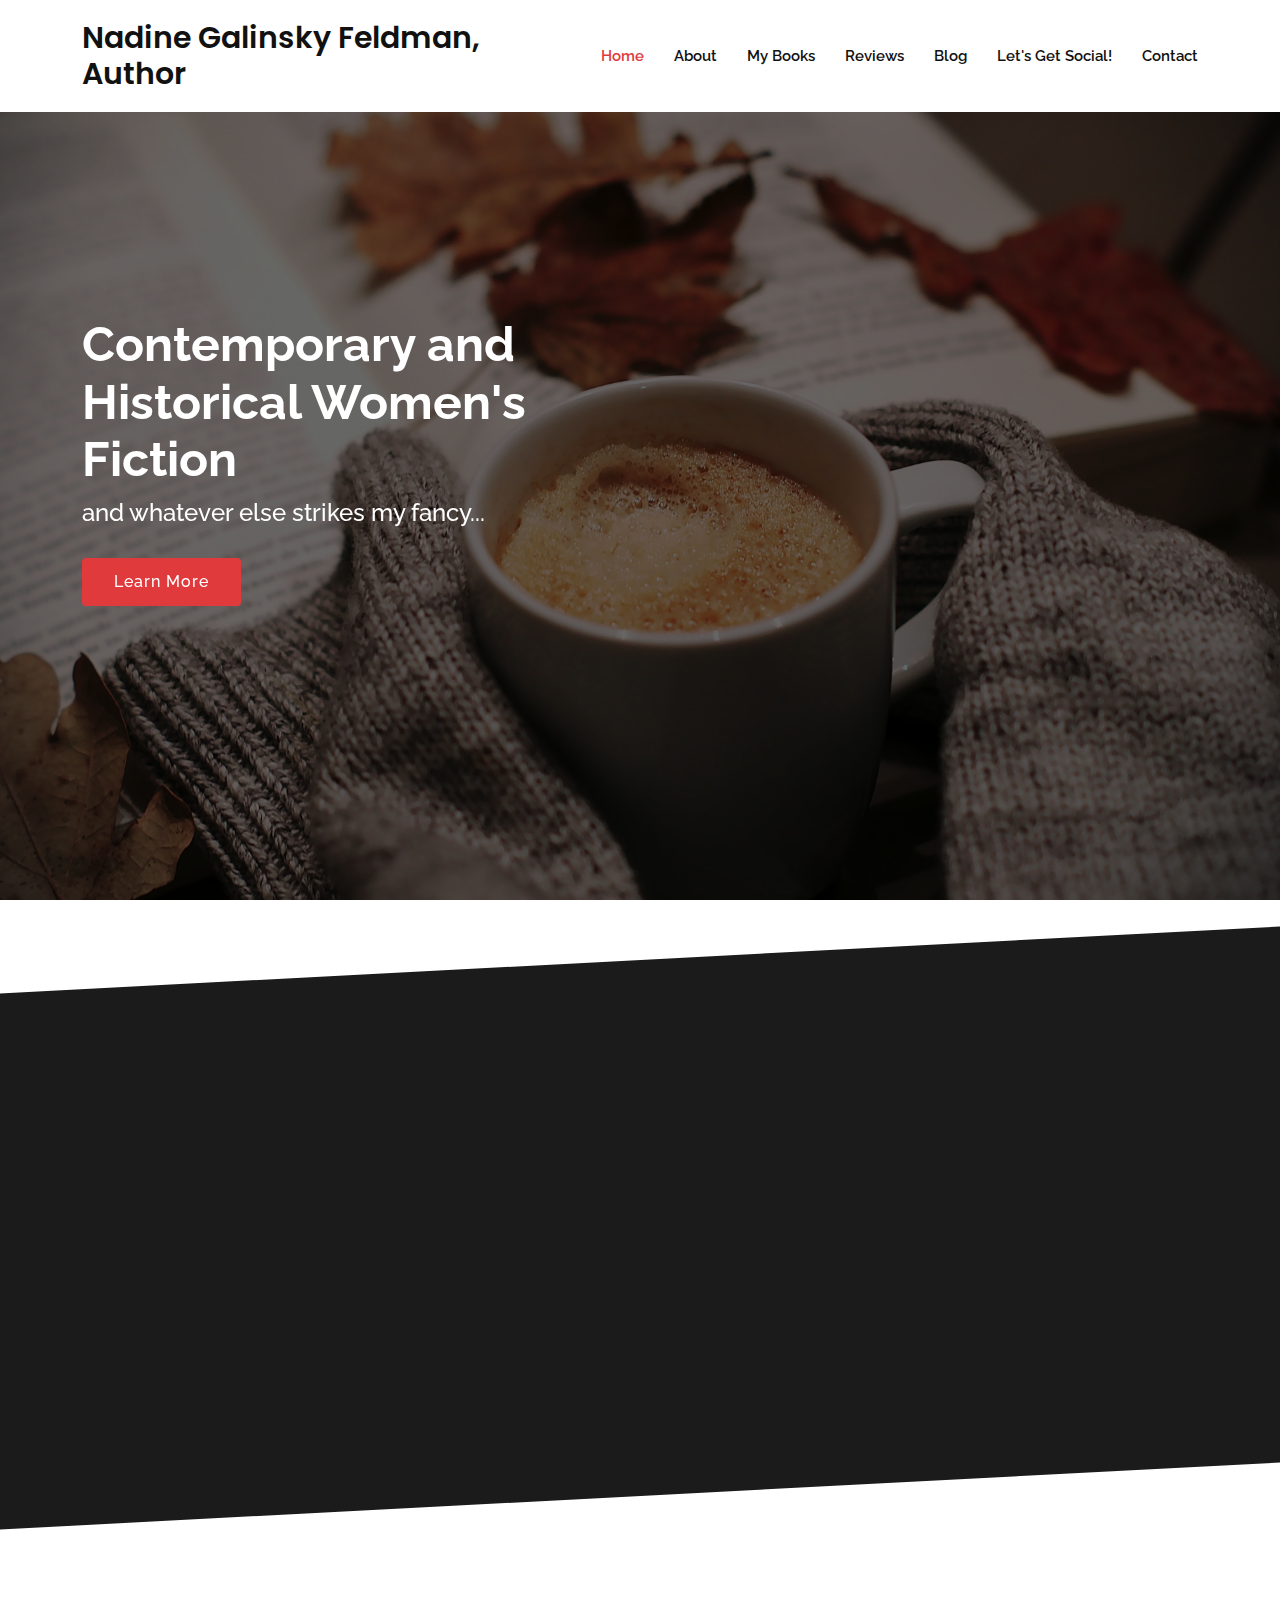
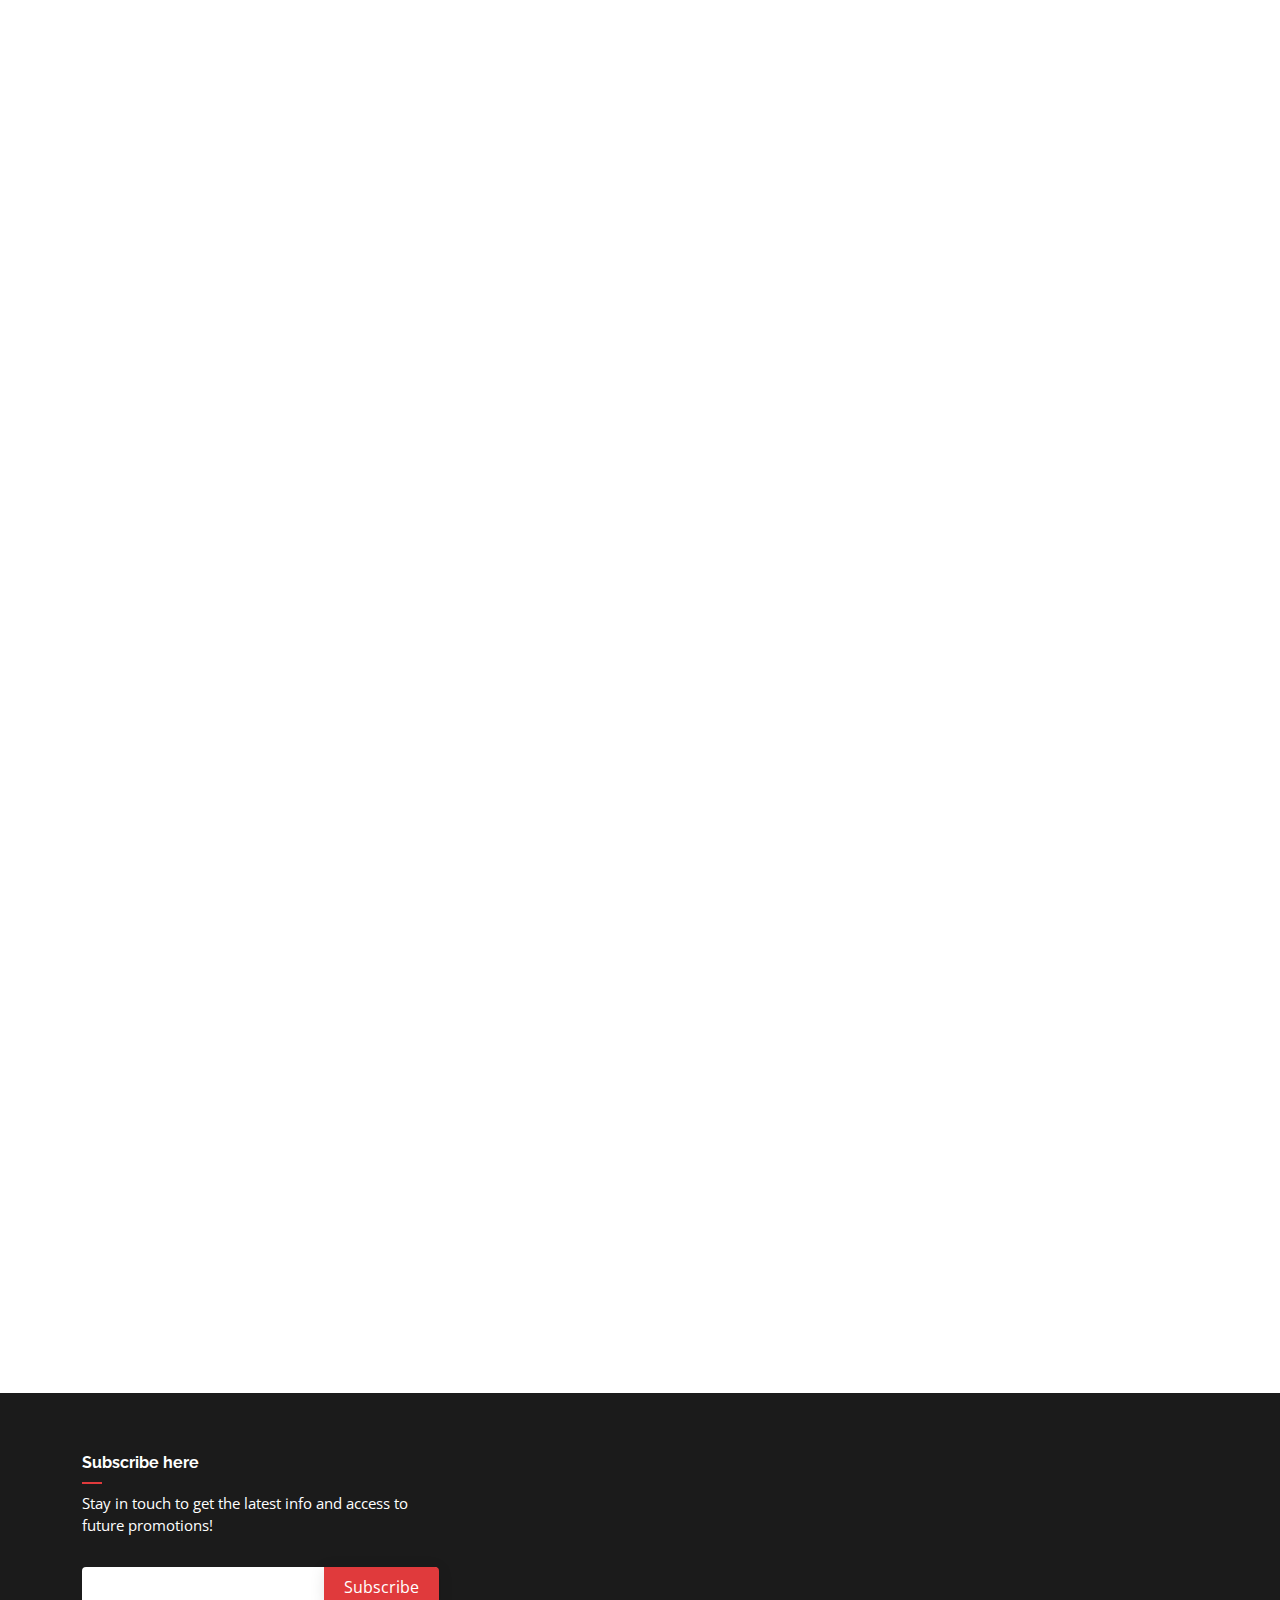
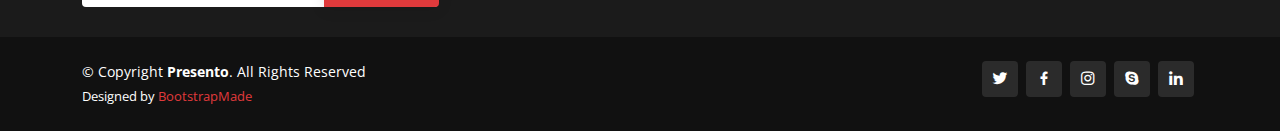
==== index.html @ 4eda66eb "Re-added Clients section (for SM). Removed Team section" ====
<!DOCTYPE html>
<html lang="en">

<head>
  <meta charset="utf-8">
  <meta content="width=device-width, initial-scale=1.0" name="viewport">

  <title>Presento Bootstrap Template - Index</title>
  <meta content="" name="description">
  <meta content="" name="keywords">

  <!-- Favicons -->
  <link href="assets/img/favicon.png" rel="icon">
  <link href="assets/img/apple-touch-icon.png" rel="apple-touch-icon">

  <!-- Google Fonts -->
  <link href="https://fonts.googleapis.com/css?family=Open+Sans:300,300i,400,400i,600,600i,700,700i|Raleway:300,300i,400,400i,500,500i,600,600i,700,700i|Poppins:300,300i,400,400i,500,500i,600,600i,700,700i" rel="stylesheet">

  <!-- Vendor CSS Files -->
  <link href="assets/vendor/aos/aos.css" rel="stylesheet">
  <link href="assets/vendor/bootstrap/css/bootstrap.min.css" rel="stylesheet">
  <link href="assets/vendor/bootstrap-icons/bootstrap-icons.css" rel="stylesheet">
  <link href="assets/vendor/boxicons/css/boxicons.min.css" rel="stylesheet">
  <link href="assets/vendor/glightbox/css/glightbox.min.css" rel="stylesheet">
  <link href="assets/vendor/remixicon/remixicon.css" rel="stylesheet">
  <link href="assets/vendor/swiper/swiper-bundle.min.css" rel="stylesheet">

  <!-- Template Main CSS File -->
  <link href="assets/css/style.css" rel="stylesheet">

  <!-- =======================================================
  * Template Name: Presento - v3.7.0
  * Template URL: https://bootstrapmade.com/presento-bootstrap-corporate-template/
  * Author: BootstrapMade.com
  * License: https://bootstrapmade.com/license/
  ======================================================== -->
</head>

<body>

  <!-- ======= Header ======= -->
  <header id="header" class="fixed-top d-flex align-items-center">
    <div class="container d-flex align-items-center">
      <h1 class="logo me-auto"><a href="index.html">Nadine Galinsky Feldman, Author<span></span></a></h1>
      <!-- Uncomment below if you prefer to use an image logo -->
      <!-- <a href="index.html" class="logo me-auto"><img src="assets/img/logo.png" alt=""></a>-->

      <nav id="navbar" class="navbar order-last order-lg-0">
        <ul>
          <li><a class="nav-link scrollto active" href="#hero">Home</a></li>
          <li><a class="nav-link scrollto" href="#about">About</a></li>
          <li><a class="nav-link scrollto " href="#portfolio">My Books</a></li>
          <li><a class="nav-link scrollto " href="#testimonials">Reviews</a></li>
          <li><a href="blog.html">Blog</a></li>
          <li><a class="nav-link scrollto " href="#clients">Let's Get Social!</a></li>
          <li><a class="nav-link scrollto" href="#contact">Contact</a></li>
        </ul>
        <i class="bi bi-list mobile-nav-toggle"></i>
      </nav><!-- .navbar -->

      
    </div>
  </header><!-- End Header -->

  <!-- ======= Hero Section ======= -->
  <section id="hero" class="d-flex align-items-center">

    <div class="container" data-aos="zoom-out" data-aos-delay="100">
      <div class="row">
        <div class="col-xl-6">
          <h1>Contemporary and Historical Women's Fiction</h1>
          <h2>and whatever else strikes my fancy...</h2>
          <a href="#about" class="btn-get-started scrollto">Learn More</a>
        </div>
      </div>
    </div>

  </section><!-- End Hero -->

  <main id="main">



    <!-- ======= About Section ======= -->
    <section id="about" class="about section-bg">
      <div class="container" data-aos="fade-up">

        <div class="row no-gutters">
          <div class="content col-xl-5 d-flex align-items-stretch">
            <div class="content">
              <h3>About Nadine</h3>
            </div>
            <div class="col-lg-6 order-1 order-lg-2 text-center" data-aos="fade-up" data-aos-delay="200">
              <img src="assets/img/nadine_fishkill-5.jpg" alt="" class="img-fluid">
            </div>
          </div>
        </div>
        <div class="tab-pane" id="tab-2">
          <div class="row">
            <div class="col-lg-6 order-2 order-lg-1 mt-3 mt-lg-0">
              <p>
                Nadine Galinsky Feldman believes the lives and issues women face provide a rich well for stories. She focuses on contemporary and historical women's fiction, but often blends other genres in her novels. Her characters are strong and independent, working hard to make their mark in a man's world. When not writing, Nadine loves gardening, health, knitting and quilting. She lives in the beautiful Hudson Valley of New York State.
              </p>
            
              
            </div>
          </div>
          
              </div>
            </div><!-- End .content-->
          </div>
        </div>

      </div>
    </section><!-- End About Section -->
<!-- ======= Clients Section ======= -->
<section id="clients" class="clients">
  <div class="container" data-aos="zoom-in">

    <div class="clients-slider swiper">
      <div class="swiper-wrapper align-items-center">
        <div class="swiper-slide"><img src="assets/img/clients/client-1.png" class="img-fluid" alt=""></div>
        <div class="swiper-slide"><img src="assets/img/clients/client-2.png" class="img-fluid" alt=""></div>
        <div class="swiper-slide"><img src="assets/img/clients/client-3.png" class="img-fluid" alt=""></div>
        <div class="swiper-slide"><img src="assets/img/clients/client-4.png" class="img-fluid" alt=""></div>
        <div class="swiper-slide"><img src="assets/img/clients/client-5.png" class="img-fluid" alt=""></div>
        <div class="swiper-slide"><img src="assets/img/clients/client-6.png" class="img-fluid" alt=""></div>
        <div class="swiper-slide"><img src="assets/img/clients/client-7.png" class="img-fluid" alt=""></div>
        <div class="swiper-slide"><img src="assets/img/clients/client-8.png" class="img-fluid" alt=""></div>
      </div>
      <div class="swiper-pagination"></div>
    </div>

  </div>
</section><!-- End Clients Section -->
    


    

    <!-- ======= Portfolio Section ======= -->
    <section id="portfolio" class="portfolio">
      <div class="container" data-aos="fade-up">

        <div class="section-title">
          <h2>My Books</h2>
          <p>Links to Amazon are included to provide book descriptions and other info. All books are available everywhere in paperback. The Factory Girl and the Fey is also available in audio format.</p>
        </div>

        <div class="row portfolio-container" data-aos="fade-up" data-aos-delay="200">

       

          <div class="col-lg-4 col-md-6 portfolio-item filter-web">
            <div class="portfolio-wrap">
              <img src="assets/img/V2_TheFactoryGirlAndTheFey Website Version.jpg" class="img-fluid" alt="">
              <div class="portfolio-info">
                <h4>Click link to purchase</h4>
                <p></p>
                <div class="portfolio-links">
                  
                  <a href="https://www.amazon.com/Factory-Girl-Nadine-Galinsky-Feldman-ebook/dp/B0999L5KJ1/" title="More Details"><i class="bx bx-link"></i></a>
                </div>
              </div>
            </div>
          </div>

          

          <div class="col-lg-4 col-md-6 portfolio-item filter-web">
            <div class="portfolio-wrap">
              <img src="assets/img/LG_Front_WhatSheKnewNadineGalinskyFeldman1800x2700.jpg" class="img-fluid" alt="">
              <div class="portfolio-info">
                <h4>Click Link to Purchase</h4>
                
                <div class="portfolio-links">
                  
                  <a href="https://www.amazon.com/What-Knew-Nadine-Galinsky-Feldman-ebook/dp/B019N4PZFI/" title="More Details"><i class="bx bx-link"></i></a>
                </div>
              </div>
            </div>
          </div>

          

          <div class="col-lg-4 col-md-6 portfolio-item filter-web">
            <div class="portfolio-wrap">
              <img src="assets/img/FLOF Cover.jpeg" class="img-fluid" alt="">
              <div class="portfolio-info">
                <h4>Click Link to Purchase</h4>
                
                <div class="portfolio-links">
                  
                  <a href="https://www.amazon.com/Foreign-Language-Friends-Nadine-Feldman-ebook/dp/B00CPAX3GQ/" title="More Details"><i class="bx bx-link"></i></a>
                </div>
              </div>
            </div>
          </div>
          <div class="col-lg-4 col-md-6 portfolio-item filter-web">
            <div class="portfolio-wrap">
              <img src="assets/img/WGD Cover.jpeg" class="img-fluid" alt="">
              <div class="portfolio-info">
                <h4>Click Link to Purchase</h4>
                
                <div class="portfolio-links">
                  
                  <a href="https://www.amazon.com/When-Grandchild-Dies-What-Cope/dp/1500986925/" title="More Details"><i class="bx bx-link"></i></a>
                </div>
              </div>
            </div>
          </div>
        </div>

      </div>
    </section><!-- End Portfolio Section -->

    <!-- ======= Testimonials Section ======= -->
    <section id="testimonials" class="testimonials">
      <div class="container" data-aos="fade-up">
        <div class="section-title">
          <h2>Reviews</h2>
          <p>Here's what people are saying about The Factory Girl and the Fey:</p>
        </div>

        <div class="testimonials-slider swiper" data-aos="fade-up" data-aos-delay="100">
          <div class="swiper-wrapper">

            <div class="swiper-slide">
              <div class="testimonial-wrap">
                <div class="testimonial-item">
                  <img src="" class="" alt="">
                  <h3>A Girl Reads Books</h3>
                  
                  <p>
                    <i class="bx bxs-quote-alt-left quote-icon-left"></i>
                    The Factory Girl and the Fey touches on love, family, friendship, loyalty, and love. I recommend if you enjoy Historical Fantasy! 
                    <i class="bx bxs-quote-alt-right quote-icon-right"></i>
                  </p>
                </div>
              </div>
            </div><!-- End testimonial item -->

            <div class="swiper-slide">
              <div class="testimonial-wrap">
                <div class="testimonial-item">
                  <img src="" class="testimonial-img" alt="">
                  <h3>Jennifer C. Wilson</h3>
                  <h4>Historical Books With Spirit</h4>
                  <p>
                    <i class="bx bxs-quote-alt-left quote-icon-left"></i>
                    The descriptions are fantastic, really drawing you in, and I liked Jane immediately, completely understanding her dilemmas as she tried to navigate this dual life she finds herself leading.

						Highly recommended to those looking for historical fantasy, grounded in a strong reality, with interesting characters.
                    <i class="bx bxs-quote-alt-right quote-icon-right"></i>
                  </p>
                </div>
              </div>
            </div><!-- End testimonial item -->

            <div class="swiper-slide">
              <div class="testimonial-wrap">
                <div class="testimonial-item">
                  <img src="" class="testimonial-img" alt="">
                  <h3>Pursuing Stacie</h3>
                  
                  <p>
                    <i class="bx bxs-quote-alt-left quote-icon-left"></i>
                    Do you know what sort of novel pairs perfectly with the beginning of autumn? A wonderous novel. One that makes you snuggle down into your warm blanket while you daydream about rain, soft candles and fairy magic...Bottom Line: Come see why historical fantasy is the world’s best book genre.
                    <i class="bx bxs-quote-alt-right quote-icon-right"></i>
                  </p>
                </div>
              </div>
            </div><!-- End testimonial item -->

            <div class="swiper-slide">
              <div class="testimonial-wrap">
                <div class="testimonial-item">
                  <img src="" class="testimonial-img" alt="">
                  <h3>Gwendalyn's Books</h3>
                  
                  <p>
                    <i class="bx bxs-quote-alt-left quote-icon-left"></i>
                    Mixed with fantasy and yes heartbreak, I enjoyed reading about the struggles and decisions that Jane faced. I also was captivated by the lovely addition of poetry to the start of each chapter.
                    <i class="bx bxs-quote-alt-right quote-icon-right"></i>
                  </p>
                </div>
              </div>
            </div><!-- End testimonial item -->

            <div class="swiper-slide">
              <div class="testimonial-wrap">
                <div class="testimonial-item">
                  <img src=" class="testimonial-img" alt="">
                  <h3>NetGalley Reviewer</h3>
                  
                  <p>
                    <i class="bx bxs-quote-alt-left quote-icon-left"></i>
                    I love Jane and and reading about her struggles, her choices, and her strength. This is a tale of Scotland, of coping and of making the hard choices. It is beautifully written and was a joy to read.
                    <i class="bx bxs-quote-alt-right quote-icon-right"></i>
                  </p>
                </div>
              </div>
            </div><!-- End testimonial item -->

          </div>
          <div class="swiper-pagination"></div>
        </div>

      </div>
    </section><!-- End Testimonials Section -->

    

    

    <!-- ======= Contact Section ======= -->
    <section id="contact" class="contact">
      <div class="container" data-aos="fade-up">

        <div class="section-title">
          <h2>Contact</h2>
          <p>If you would like to get in touch, send me a message! I look forward to hearing from you!</p>
        </div>

        <div class="row" data-aos="fade-up" data-aos-delay="100">

          <div class="col-lg-6">

           
                  
                </div>
              </div>
             

          <div class="col-lg-6">
            <form action="forms/contact.php" method="post" role="form" class="php-email-form">
              <div class="row">
                <div class="col form-group">
                  <input type="text" name="name" class="form-control" id="name" placeholder="Your Name" required>
                </div>
                <div class="col form-group">
                  <input type="email" class="form-control" name="email" id="email" placeholder="Your Email" required>
                </div>
              </div>
              <div class="form-group">
                <input type="text" class="form-control" name="subject" id="subject" placeholder="Subject" required>
              </div>
              <div class="form-group">
                <textarea class="form-control" name="message" rows="5" placeholder="Message" required></textarea>
              </div>
              <div class="my-3">
                <div class="loading">Loading</div>
                <div class="error-message"></div>
                <div class="sent-message">Your message has been sent. Thank you!</div>
              </div>
              <div class="text-center"><button type="submit">Send Message</button></div>
            </form>
          </div>

        </div>

      </div>
    </section><!-- End Contact Section -->

  </main><!-- End #main -->

  <!-- ======= Footer ======= -->
  <footer id="footer">

    <div class="footer-top">
      <div class="container">
        <div class="row">

          
          <div class="col-lg-4 col-md-6 footer-newsletter">
            <h4>Subscribe here</h4>
            <p>Stay in touch to get the latest info and access to future promotions!</p>
            <form action="" method="post">
              <input type="email" name="email"><input type="submit" value="Subscribe">
            </form>
          </div>

        </div>
      </div>
    </div>

    <div class="container d-md-flex py-4">

      <div class="me-md-auto text-center text-md-start">
        <div class="copyright">
          &copy; Copyright <strong><span>Presento</span></strong>. All Rights Reserved
        </div>
        <div class="credits">
          <!-- All the links in the footer should remain intact. -->
          <!-- You can delete the links only if you purchased the pro version. -->
          <!-- Licensing information: https://bootstrapmade.com/license/ -->
          <!-- Purchase the pro version with working PHP/AJAX contact form: https://bootstrapmade.com/presento-bootstrap-corporate-template/ -->
          Designed by <a href="https://bootstrapmade.com/">BootstrapMade</a>
        </div>
      </div>
      <div class="social-links text-center text-md-end pt-3 pt-md-0">
        <a href="#" class="twitter"><i class="bx bxl-twitter"></i></a>
        <a href="#" class="facebook"><i class="bx bxl-facebook"></i></a>
        <a href="#" class="instagram"><i class="bx bxl-instagram"></i></a>
        <a href="#" class="google-plus"><i class="bx bxl-skype"></i></a>
        <a href="#" class="linkedin"><i class="bx bxl-linkedin"></i></a>
      </div>
    </div>
  </footer><!-- End Footer -->

  <a href="#" class="back-to-top d-flex align-items-center justify-content-center"><i class="bi bi-arrow-up-short"></i></a>

  <!-- Vendor JS Files -->
  <script src="assets/vendor/purecounter/purecounter.js"></script>
  <script src="assets/vendor/aos/aos.js"></script>
  <script src="assets/vendor/bootstrap/js/bootstrap.bundle.min.js"></script>
  <script src="assets/vendor/glightbox/js/glightbox.min.js"></script>
  <script src="assets/vendor/isotope-layout/isotope.pkgd.min.js"></script>
  <script src="assets/vendor/swiper/swiper-bundle.min.js"></script>
  <script src="assets/vendor/php-email-form/validate.js"></script>

  <!-- Template Main JS File -->
  <script src="assets/js/main.js"></script>

</body>

</html>
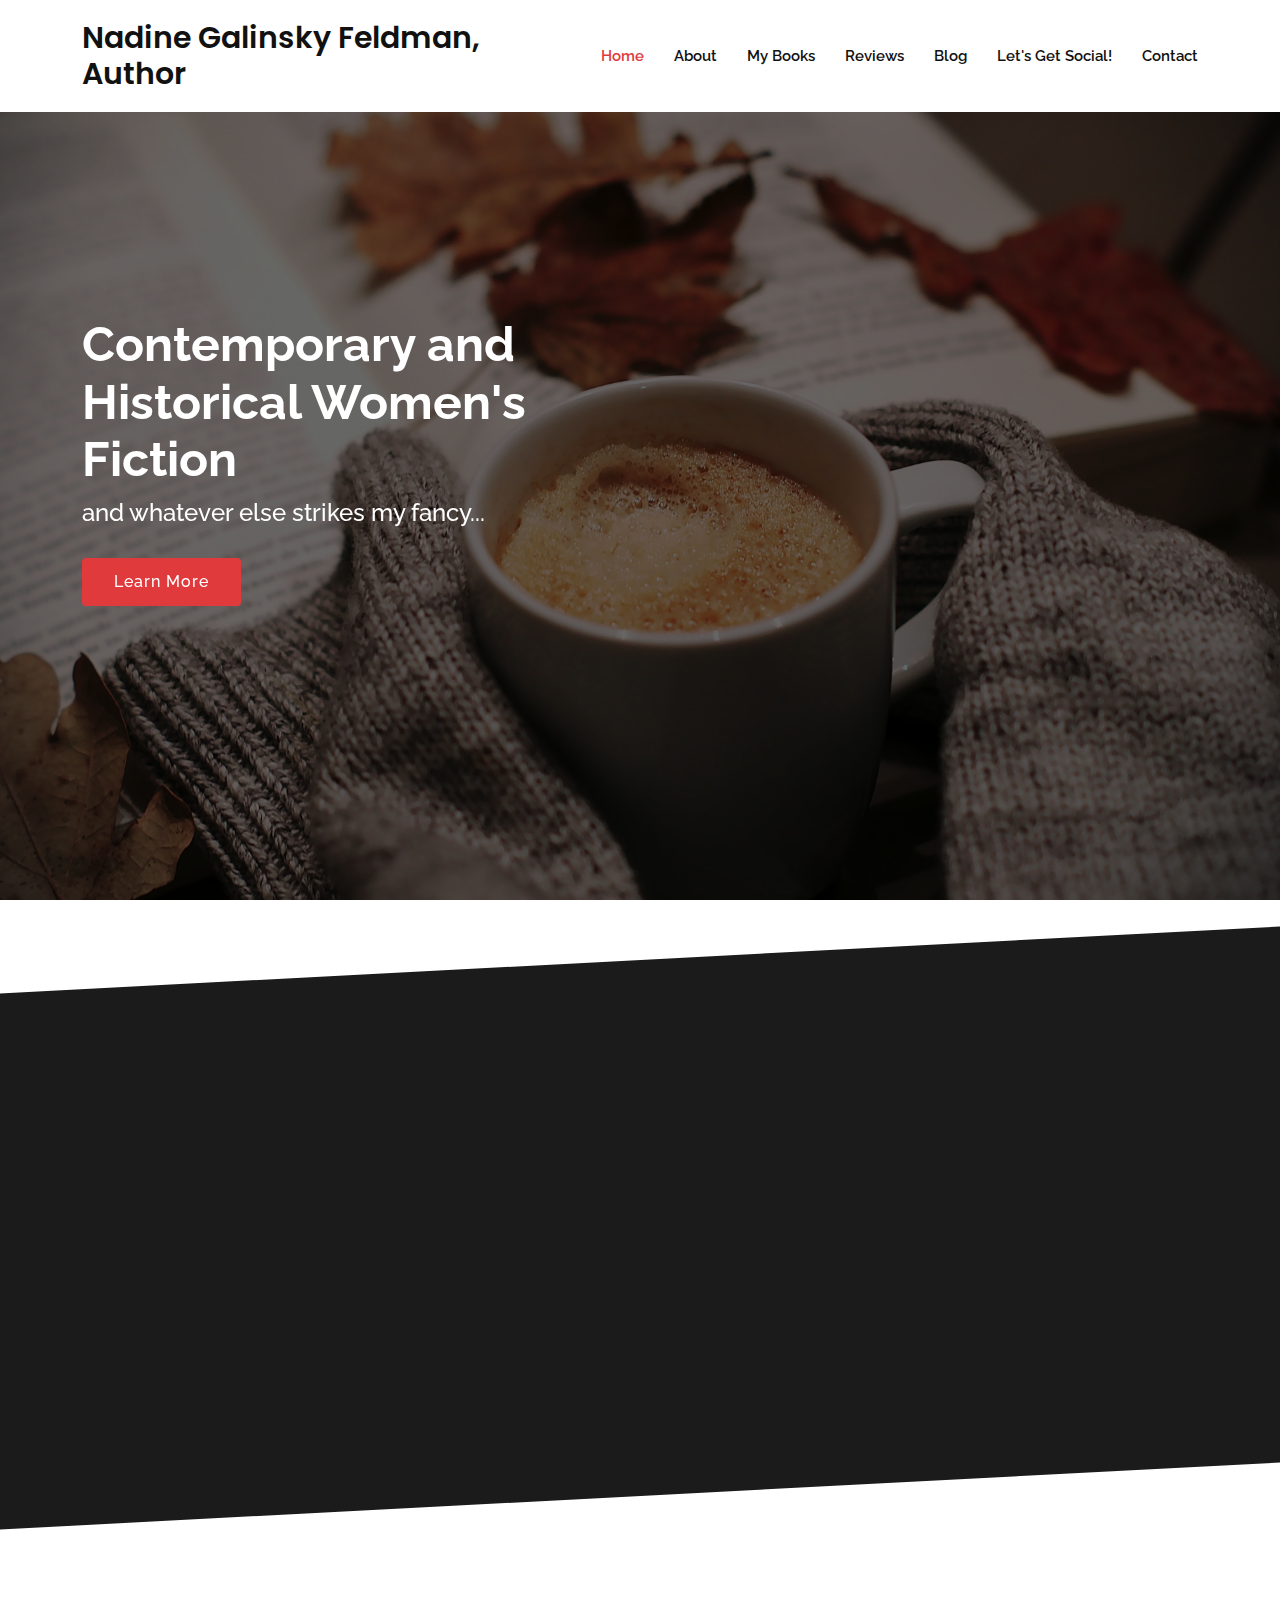
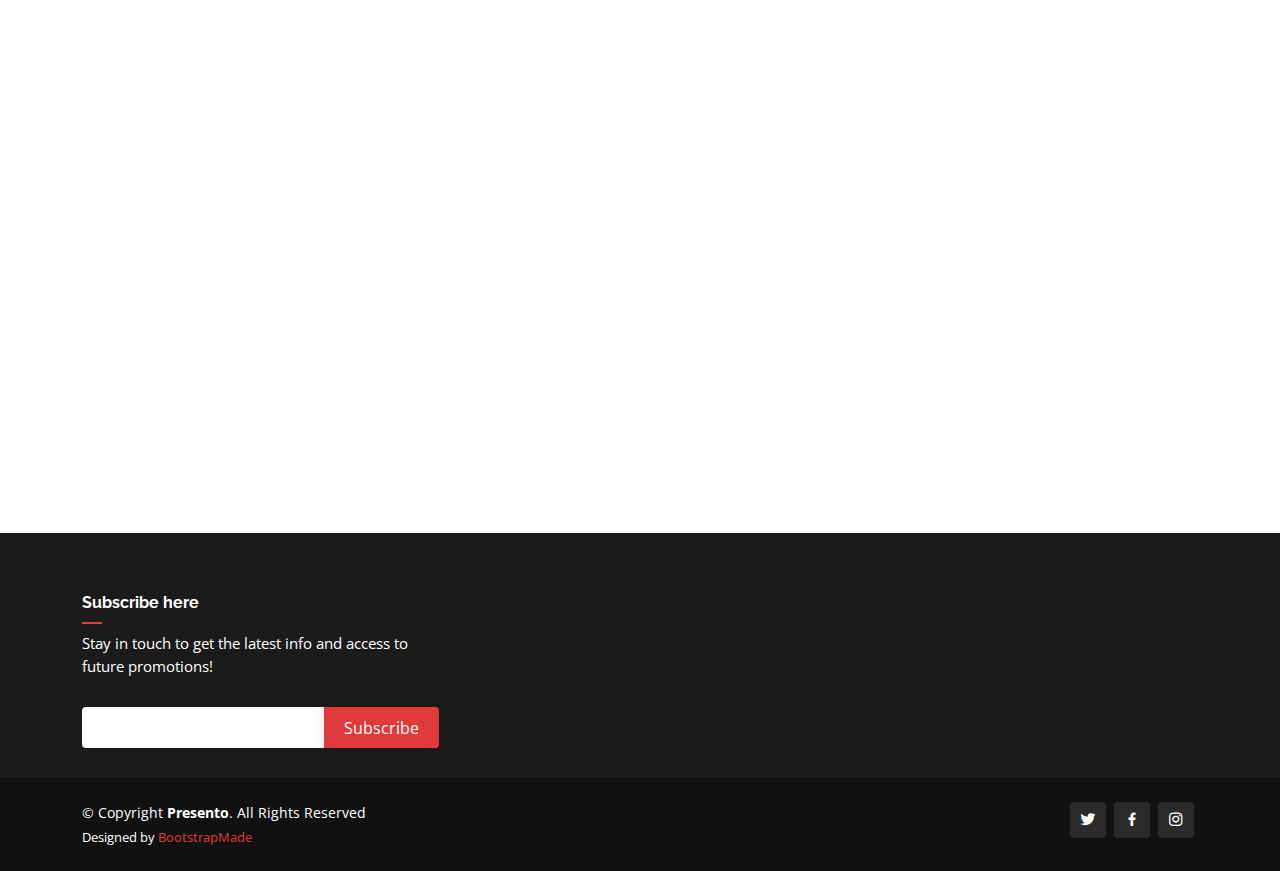
==== commit 7f2fc120: "Removed Contact Section. Added SM Links to Footer." ====
--- a/index.html
+++ b/index.html
@@ -54,6 +54,7 @@
           <li><a href="blog.html">Blog</a></li>
           <li><a class="nav-link scrollto " href="#clients">Let's Get Social!</a></li>
           <li><a class="nav-link scrollto" href="#contact">Contact</a></li>
+          
         </ul>
         <i class="bi bi-list mobile-nav-toggle"></i>
       </nav><!-- .navbar -->
@@ -71,10 +72,12 @@
           <h1>Contemporary and Historical Women's Fiction</h1>
           <h2>and whatever else strikes my fancy...</h2>
           <a href="#about" class="btn-get-started scrollto">Learn More</a>
+      
+
         </div>
       </div>
     </div>
-
+    
   </section><!-- End Hero -->
 
   <main id="main">
@@ -113,26 +116,7 @@
 
       </div>
     </section><!-- End About Section -->
-<!-- ======= Clients Section ======= -->
-<section id="clients" class="clients">
-  <div class="container" data-aos="zoom-in">
-
-    <div class="clients-slider swiper">
-      <div class="swiper-wrapper align-items-center">
-        <div class="swiper-slide"><img src="assets/img/clients/client-1.png" class="img-fluid" alt=""></div>
-        <div class="swiper-slide"><img src="assets/img/clients/client-2.png" class="img-fluid" alt=""></div>
-        <div class="swiper-slide"><img src="assets/img/clients/client-3.png" class="img-fluid" alt=""></div>
-        <div class="swiper-slide"><img src="assets/img/clients/client-4.png" class="img-fluid" alt=""></div>
-        <div class="swiper-slide"><img src="assets/img/clients/client-5.png" class="img-fluid" alt=""></div>
-        <div class="swiper-slide"><img src="assets/img/clients/client-6.png" class="img-fluid" alt=""></div>
-        <div class="swiper-slide"><img src="assets/img/clients/client-7.png" class="img-fluid" alt=""></div>
-        <div class="swiper-slide"><img src="assets/img/clients/client-8.png" class="img-fluid" alt=""></div>
-      </div>
-      <div class="swiper-pagination"></div>
-    </div>
-
-  </div>
-</section><!-- End Clients Section -->
+
     
 
 
@@ -313,54 +297,7 @@
 
     
 
-    <!-- ======= Contact Section ======= -->
-    <section id="contact" class="contact">
-      <div class="container" data-aos="fade-up">
-
-        <div class="section-title">
-          <h2>Contact</h2>
-          <p>If you would like to get in touch, send me a message! I look forward to hearing from you!</p>
-        </div>
-
-        <div class="row" data-aos="fade-up" data-aos-delay="100">
-
-          <div class="col-lg-6">
-
-           
-                  
-                </div>
-              </div>
-             
-
-          <div class="col-lg-6">
-            <form action="forms/contact.php" method="post" role="form" class="php-email-form">
-              <div class="row">
-                <div class="col form-group">
-                  <input type="text" name="name" class="form-control" id="name" placeholder="Your Name" required>
-                </div>
-                <div class="col form-group">
-                  <input type="email" class="form-control" name="email" id="email" placeholder="Your Email" required>
-                </div>
-              </div>
-              <div class="form-group">
-                <input type="text" class="form-control" name="subject" id="subject" placeholder="Subject" required>
-              </div>
-              <div class="form-group">
-                <textarea class="form-control" name="message" rows="5" placeholder="Message" required></textarea>
-              </div>
-              <div class="my-3">
-                <div class="loading">Loading</div>
-                <div class="error-message"></div>
-                <div class="sent-message">Your message has been sent. Thank you!</div>
-              </div>
-              <div class="text-center"><button type="submit">Send Message</button></div>
-            </form>
-          </div>
-
-        </div>
-
-      </div>
-    </section><!-- End Contact Section -->
+    
 
   </main><!-- End #main -->
 
@@ -399,11 +336,10 @@
         </div>
       </div>
       <div class="social-links text-center text-md-end pt-3 pt-md-0">
-        <a href="#" class="twitter"><i class="bx bxl-twitter"></i></a>
-        <a href="#" class="facebook"><i class="bx bxl-facebook"></i></a>
-        <a href="#" class="instagram"><i class="bx bxl-instagram"></i></a>
-        <a href="#" class="google-plus"><i class="bx bxl-skype"></i></a>
-        <a href="#" class="linkedin"><i class="bx bxl-linkedin"></i></a>
+        <a href="https://twitter.com/author_nadine" class="twitter"><i class="bx bxl-twitter"></i></a>
+        <a href="https://www.facebook.com/nfeldmanauthor" class="facebook"><i class="bx bxl-facebook"></i></a>
+        <a href="https://www.instagram.com/nadine.feldman.author/" class="instagram"><i class="bx bxl-instagram"></i></a>
+        
       </div>
     </div>
   </footer><!-- End Footer -->
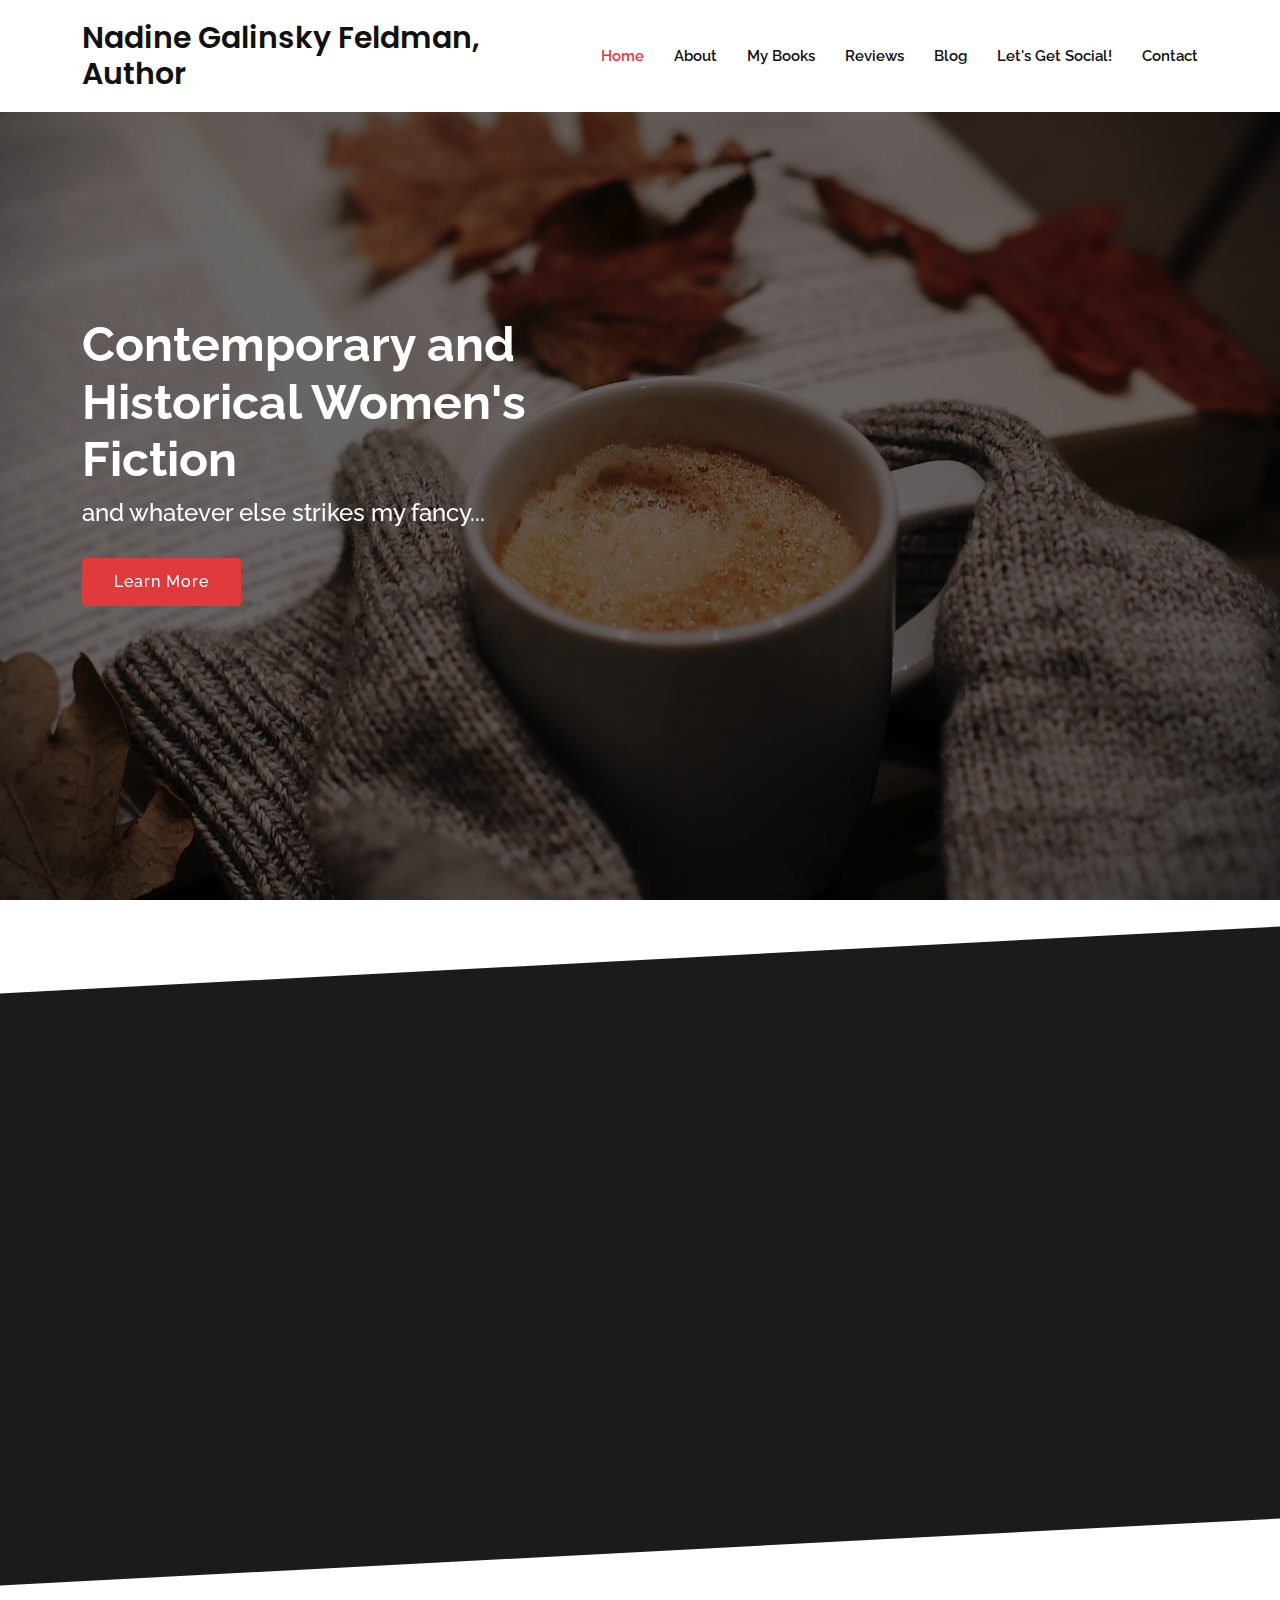
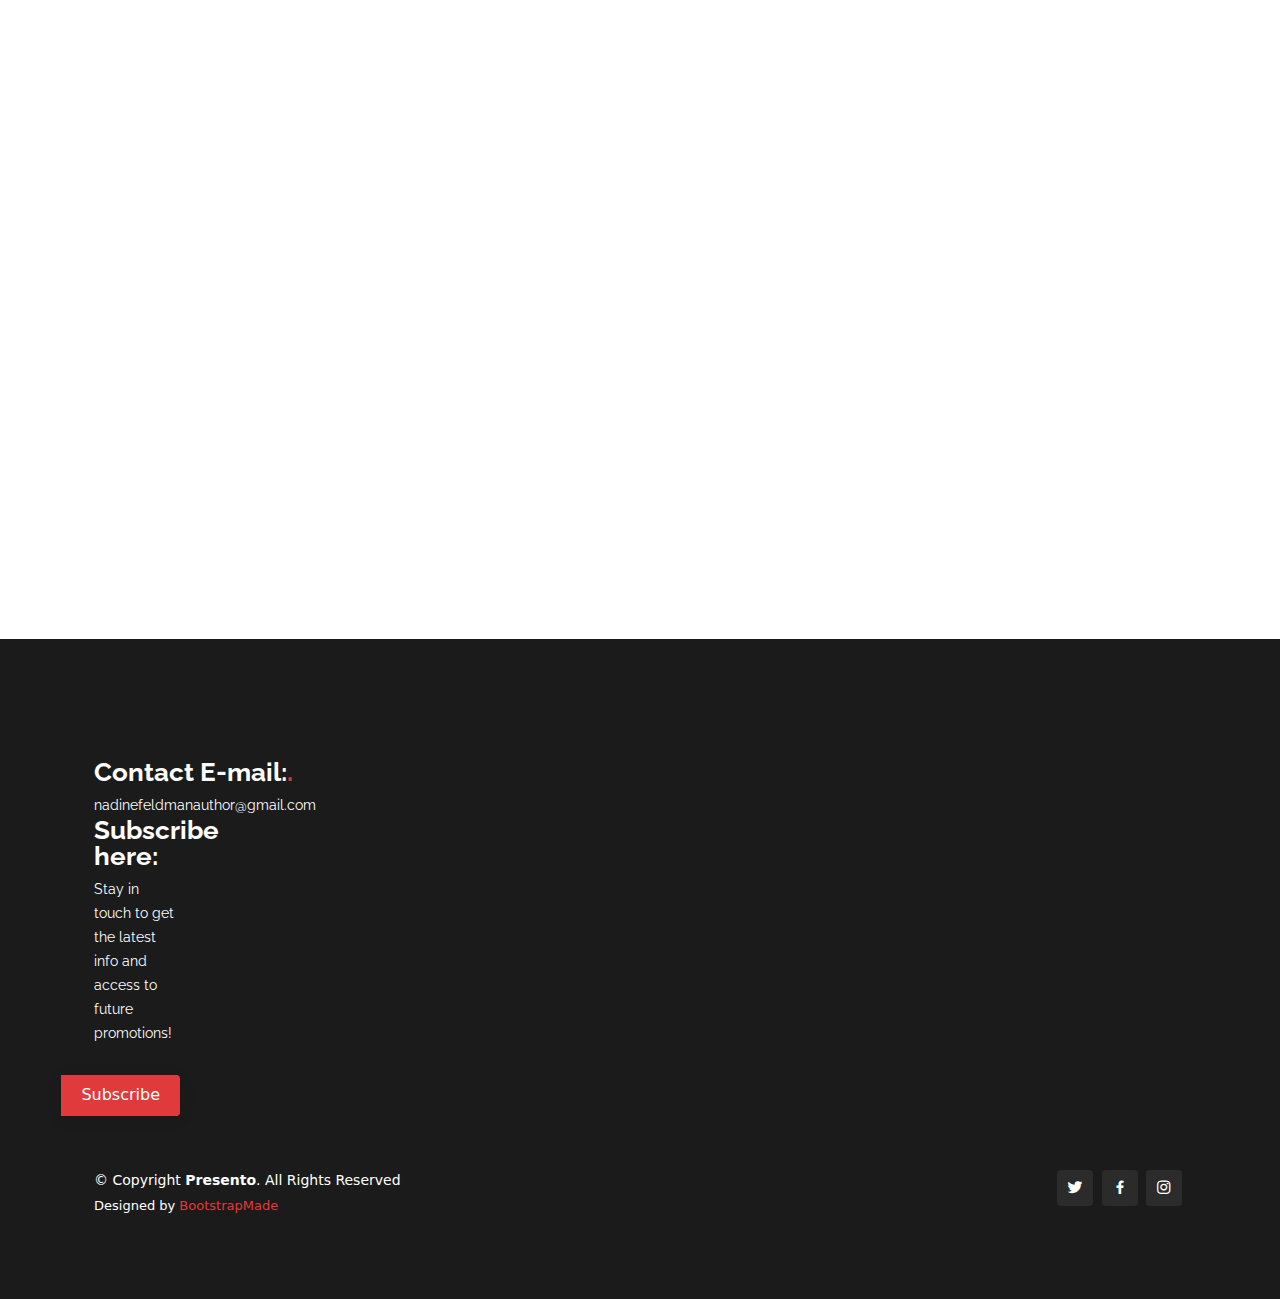
==== commit d1f2a6d0: "Added SM icons to About and CSS" ====
--- a/index.html
+++ b/index.html
@@ -52,8 +52,8 @@
           <li><a class="nav-link scrollto " href="#portfolio">My Books</a></li>
           <li><a class="nav-link scrollto " href="#testimonials">Reviews</a></li>
           <li><a href="blog.html">Blog</a></li>
-          <li><a class="nav-link scrollto " href="#clients">Let's Get Social!</a></li>
-          <li><a class="nav-link scrollto" href="#contact">Contact</a></li>
+          <li><a class="nav-link scrollto " href="#footer">Let's Get Social!</a></li>
+          <li><a class="nav-link scrollto" href="#footer">Contact</a></li>
           
         </ul>
         <i class="bi bi-list mobile-nav-toggle"></i>
@@ -104,7 +104,13 @@
               <p>
                 Nadine Galinsky Feldman believes the lives and issues women face provide a rich well for stories. She focuses on contemporary and historical women's fiction, but often blends other genres in her novels. Her characters are strong and independent, working hard to make their mark in a man's world. When not writing, Nadine loves gardening, health, knitting and quilting. She lives in the beautiful Hudson Valley of New York State.
               </p>
-            
+            <!-- Add icon library -->
+<link rel="stylesheet" href="https://cdnjs.cloudflare.com/ajax/libs/font-awesome/4.7.0/css/font-awesome.min.css">
+
+<!-- Add font awesome icons -->
+<a href="https://www.facebook.com/nfeldmanauthor" class="fa fa-facebook"></a>
+<a href="https://twitter.com/author_nadine" class="fa fa-twitter"></a>
+<a href="https://www.instagram.com/nadine.feldman.author/" class="fa fa-instagram"></a>
               
             </div>
           </div>
@@ -307,10 +313,20 @@
     <div class="footer-top">
       <div class="container">
         <div class="row">
+          <div class="footer-top">
+            <div class="container">
+              <div class="row">
+      
+                <div class="col-lg-3 col-md-6 footer-contact">
+                  <h3>Contact E-mail:<span>.</span></h3>
+                  <p>
+                  
+                    <strong></strong> nadinefeldmanauthor@gmail.com<br>
 
           
           <div class="col-lg-4 col-md-6 footer-newsletter">
-            <h4>Subscribe here</h4>
+            
+            <h3>Subscribe here:</h3>
             <p>Stay in touch to get the latest info and access to future promotions!</p>
             <form action="" method="post">
               <input type="email" name="email"><input type="submit" value="Subscribe">
--- a/assets/css/style.css
+++ b/assets/css/style.css
@@ -9,7 +9,7 @@
 # General
 --------------------------------------------------------------*/
 body {
-  font-family: "Open Sans", sans-serif;
+  -family: "Open Sans", sans-serif;
   color: #444444;
 }
 
@@ -552,7 +552,38 @@
     text-align: center;
   }
 }
-
+/* Style all font awesome icons */
+.fa {
+  padding: 20px;
+  font-size: 30px;
+  width: 50px;
+  text-align: center;
+  text-decoration: none;
+}
+
+/* Add a hover effect if you want */
+.fa:hover {
+  opacity: 0.7;
+}
+
+/* Set a specific color for each brand */
+
+/* Facebook */
+.fa-facebook {
+  background: #3B5998;
+  color: white;
+}
+
+/* Twitter */
+.fa-twitter {
+  background: #55ACEE;
+  color: white;
+}
+
+.fa-instagram {
+  background: #125688;
+  color: white;
+}
 /*--------------------------------------------------------------
 # Counts
 --------------------------------------------------------------*/
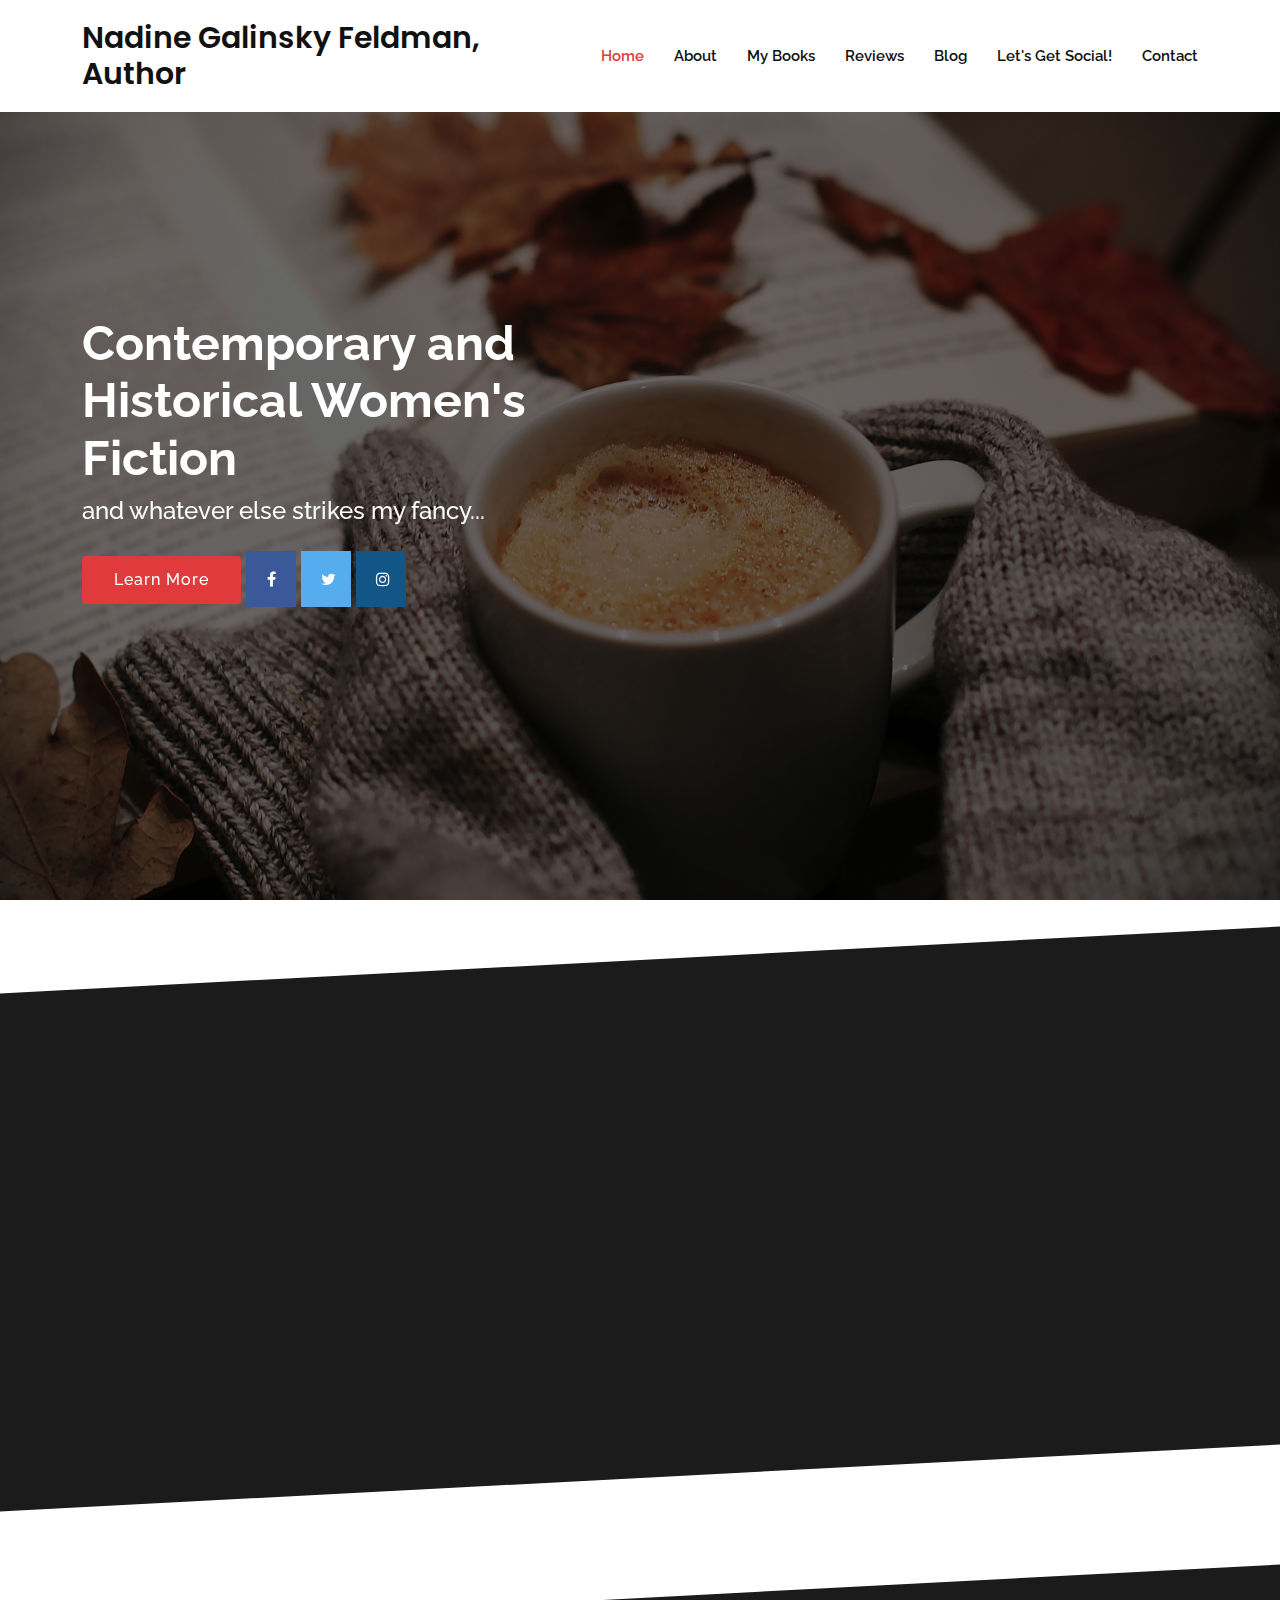
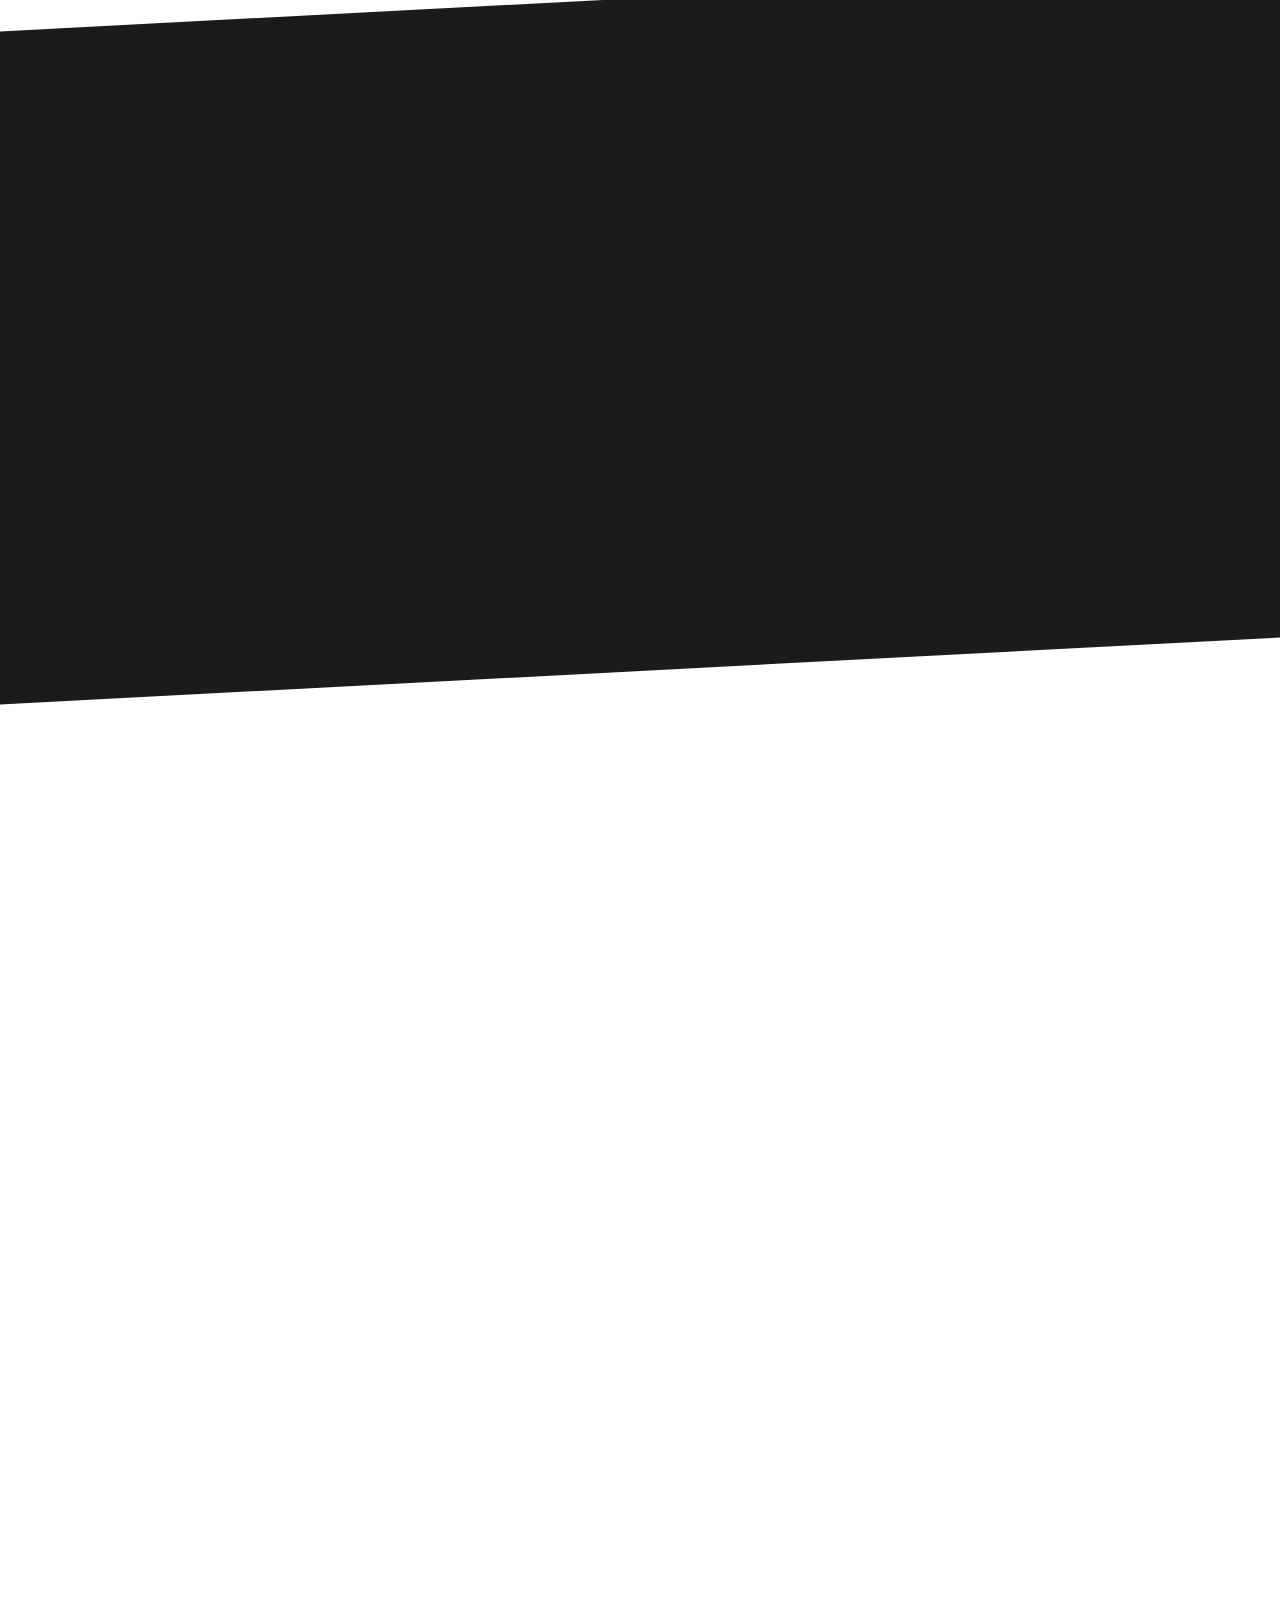
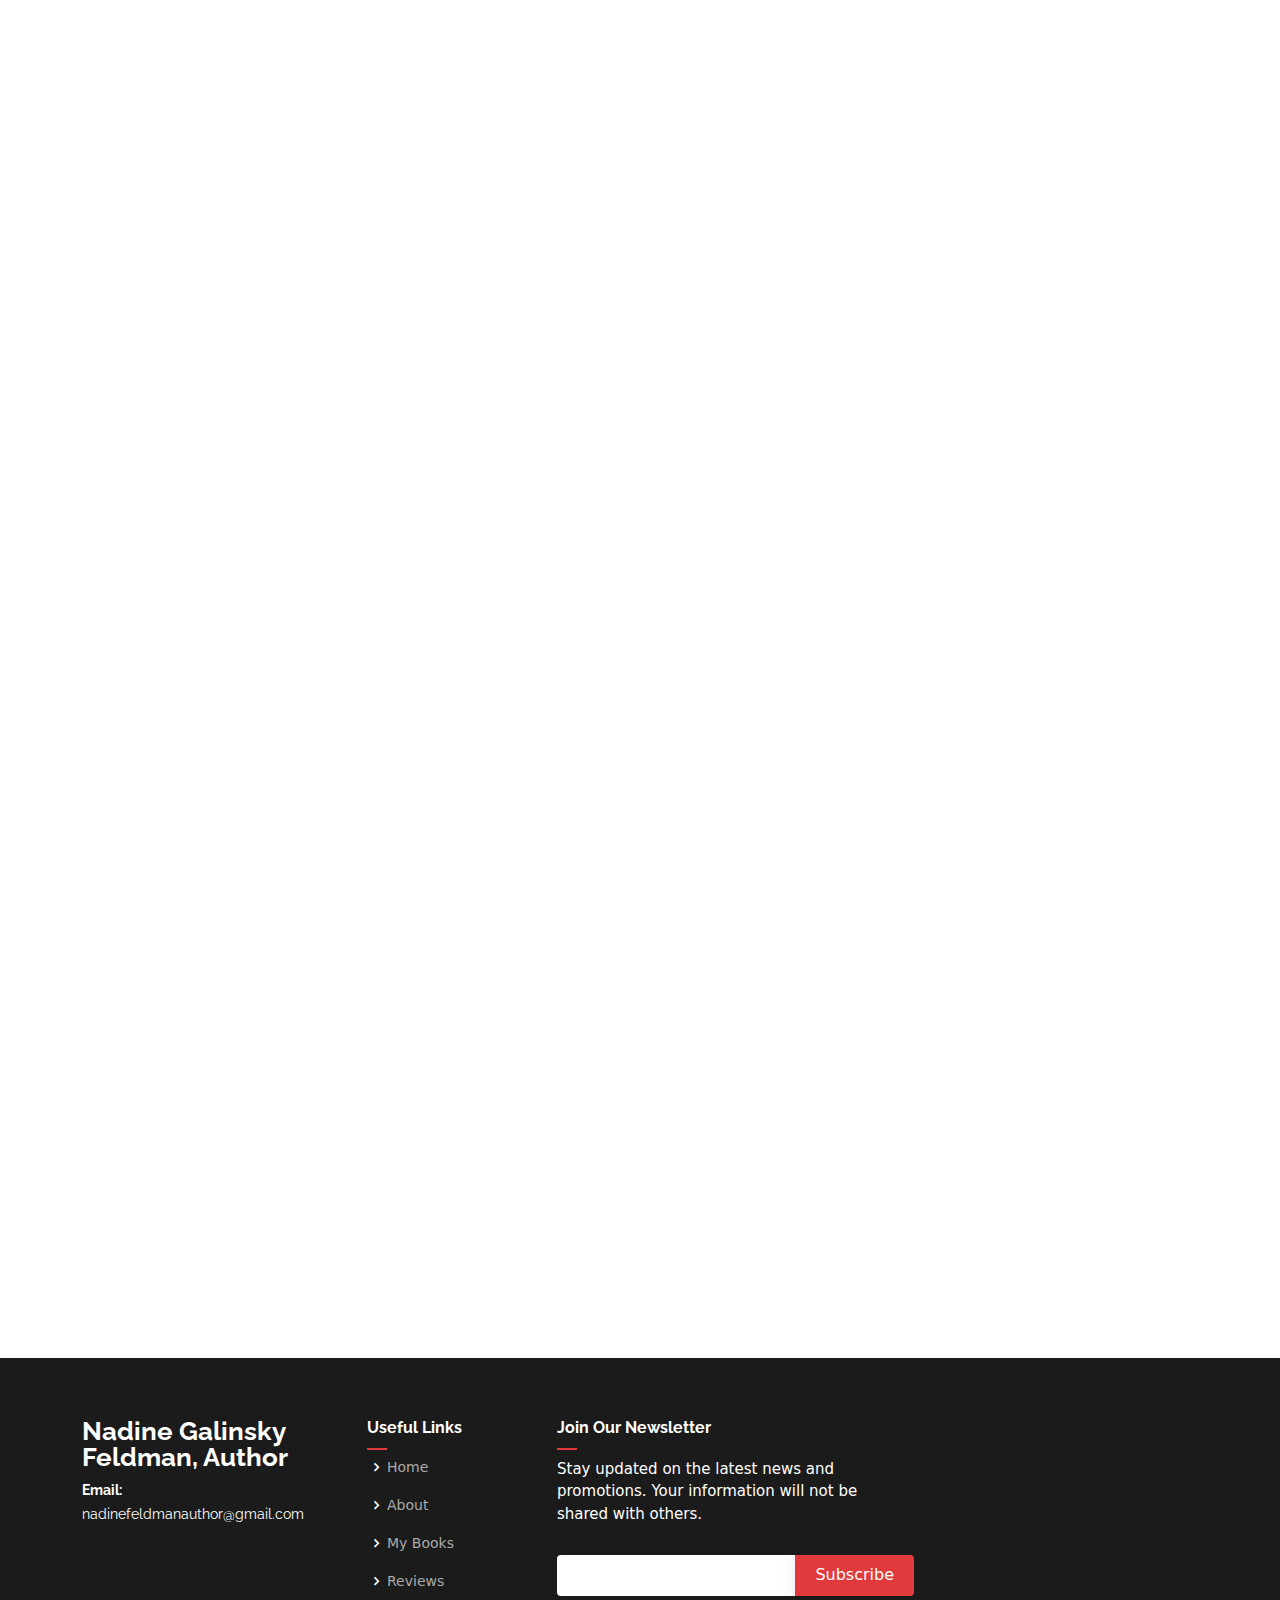
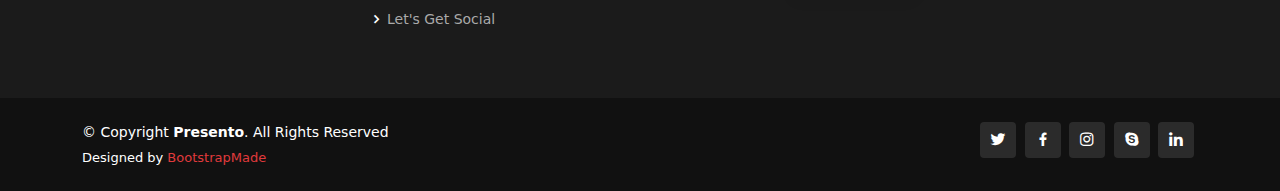
==== commit 7744207d: "Added original About section back to keep boxes." ====
--- a/index.html
+++ b/index.html
@@ -52,7 +52,7 @@
           <li><a class="nav-link scrollto " href="#portfolio">My Books</a></li>
           <li><a class="nav-link scrollto " href="#testimonials">Reviews</a></li>
           <li><a href="blog.html">Blog</a></li>
-          <li><a class="nav-link scrollto " href="#footer">Let's Get Social!</a></li>
+          <li><a class="nav-link scrollto " href="#about">Let's Get Social!</a></li>
           <li><a class="nav-link scrollto" href="#footer">Contact</a></li>
           
         </ul>
@@ -72,7 +72,10 @@
           <h1>Contemporary and Historical Women's Fiction</h1>
           <h2>and whatever else strikes my fancy...</h2>
           <a href="#about" class="btn-get-started scrollto">Learn More</a>
-      
+      <!-- Add font awesome icons -->
+<a href="https://www.facebook.com/nfeldmanauthor" class="fa fa-facebook"></a>
+<a href="https://twitter.com/author_nadine" class="fa fa-twitter"></a>
+<a href="https://www.instagram.com/nadine.feldman.author/" class="fa fa-instagram"></a>
 
         </div>
       </div>
@@ -82,14 +85,60 @@
 
   <main id="main">
 
-
+<!-- ======= About Section ======= -->
+<section id="about" class="about section-bg">
+  <div class="container" data-aos="fade-up">
+
+    <div class="row no-gutters">
+      <div class="content col-xl-5 d-flex align-items-stretch">
+        <div class="content">
+          <h3>Voluptatem dignissimos provident quasi</h3>
+          <p>
+            Lorem ipsum dolor sit amet, consectetur adipiscing elit, sed do eiusmod tempor incididunt ut labore et dolore magna aliqua. Duis aute irure dolor in reprehenderit
+          </p>
+          <a href="#" class="about-btn"><span>About us</span> <i class="bx bx-chevron-right"></i></a>
+        </div>
+      </div>
+      <div class="col-xl-7 d-flex align-items-stretch">
+        <div class="icon-boxes d-flex flex-column justify-content-center">
+          <div class="row">
+            <div class="col-md-6 icon-box" data-aos="fade-up" data-aos-delay="100">
+              <i class="bx bx-receipt"></i>
+              <h4>Corporis voluptates sit</h4>
+              <p>Consequuntur sunt aut quasi enim aliquam quae harum pariatur laboris nisi ut aliquip</p>
+            </div>
+            <div class="col-md-6 icon-box" data-aos="fade-up" data-aos-delay="200">
+              <i class="bx bx-cube-alt"></i>
+              <h4>Ullamco laboris nisi</h4>
+              <p>Excepteur sint occaecat cupidatat non proident, sunt in culpa qui officia deserunt</p>
+            </div>
+            <div class="col-md-6 icon-box" data-aos="fade-up" data-aos-delay="300">
+              <i class="bx bx-images"></i>
+              <h4>Labore consequatur</h4>
+              <p>Aut suscipit aut cum nemo deleniti aut omnis. Doloribus ut maiores omnis facere</p>
+            </div>
+            <div class="col-md-6 icon-box" data-aos="fade-up" data-aos-delay="400">
+              <i class="bx bx-shield"></i>
+              <h4>Beatae veritatis</h4>
+              <p>Expedita veritatis consequuntur nihil tempore laudantium vitae denat pacta</p>
+            </div>
+          </div>
+        </div><!-- End .content-->
+      </div>
+    </div>
+
+  </div>
+</section><!-- End About Section -->
 
     <!-- ======= About Section ======= -->
     <section id="about" class="about section-bg">
       <div class="container" data-aos="fade-up">
-
+        
         <div class="row no-gutters">
-          <div class="content col-xl-5 d-flex align-items-stretch">
+          
+        <div class="tab-pane" id="tab-2">
+          <div class="row">
+            <div class="col-lg-6 order-2 order-lg-1 mt-3 mt-lg-0">  
             <div class="content">
               <h3>About Nadine</h3>
             </div>
@@ -104,6 +153,7 @@
               <p>
                 Nadine Galinsky Feldman believes the lives and issues women face provide a rich well for stories. She focuses on contemporary and historical women's fiction, but often blends other genres in her novels. Her characters are strong and independent, working hard to make their mark in a man's world. When not writing, Nadine loves gardening, health, knitting and quilting. She lives in the beautiful Hudson Valley of New York State.
               </p>
+              
             <!-- Add icon library -->
 <link rel="stylesheet" href="https://cdnjs.cloudflare.com/ajax/libs/font-awesome/4.7.0/css/font-awesome.min.css">
 
@@ -307,27 +357,36 @@
 
   </main><!-- End #main -->
 
-  <!-- ======= Footer ======= -->
+  <!  <!-- ======= Footer ======= -->
   <footer id="footer">
 
     <div class="footer-top">
       <div class="container">
         <div class="row">
-          <div class="footer-top">
-            <div class="container">
-              <div class="row">
-      
-                <div class="col-lg-3 col-md-6 footer-contact">
-                  <h3>Contact E-mail:<span>.</span></h3>
-                  <p>
-                  
-                    <strong></strong> nadinefeldmanauthor@gmail.com<br>
-
-          
+
+          <div class="col-lg-3 col-md-6 footer-contact">
+            <h3>Nadine Galinsky Feldman, Author<span></span></h3>
+            <p>
+              <strong>Email:</strong> nadinefeldmanauthor@gmail.com<br>
+            </p>
+          </div>
+
+          <div class="col-lg-2 col-md-6 footer-links">
+            <h4>Useful Links</h4>
+            <ul>
+              <li><i class="bx bx-chevron-right"></i> <a href="#hero">Home</a></li>
+              <li><i class="bx bx-chevron-right"></i> <a href="#about">About</a></li>
+              <li><i class="bx bx-chevron-right"></i> <a href="#portfolio">My Books</a></li>
+              <li><i class="bx bx-chevron-right"></i> <a href="#testimonials">Reviews</a></li>
+              <li><i class="bx bx-chevron-right"></i> <a href="#hero">Let's Get Social</a></li>
+            </ul>
+          </div>
+
+          
+
           <div class="col-lg-4 col-md-6 footer-newsletter">
-            
-            <h3>Subscribe here:</h3>
-            <p>Stay in touch to get the latest info and access to future promotions!</p>
+            <h4>Join Our Newsletter</h4>
+            <p>Stay updated on the latest news and promotions. Your information will not be shared with others.</p>
             <form action="" method="post">
               <input type="email" name="email"><input type="submit" value="Subscribe">
             </form>
@@ -352,10 +411,11 @@
         </div>
       </div>
       <div class="social-links text-center text-md-end pt-3 pt-md-0">
-        <a href="https://twitter.com/author_nadine" class="twitter"><i class="bx bxl-twitter"></i></a>
-        <a href="https://www.facebook.com/nfeldmanauthor" class="facebook"><i class="bx bxl-facebook"></i></a>
-        <a href="https://www.instagram.com/nadine.feldman.author/" class="instagram"><i class="bx bxl-instagram"></i></a>
-        
+        <a href="#" class="twitter"><i class="bx bxl-twitter"></i></a>
+        <a href="#" class="facebook"><i class="bx bxl-facebook"></i></a>
+        <a href="#" class="instagram"><i class="bx bxl-instagram"></i></a>
+        <a href="#" class="google-plus"><i class="bx bxl-skype"></i></a>
+        <a href="#" class="linkedin"><i class="bx bxl-linkedin"></i></a>
       </div>
     </div>
   </footer><!-- End Footer -->
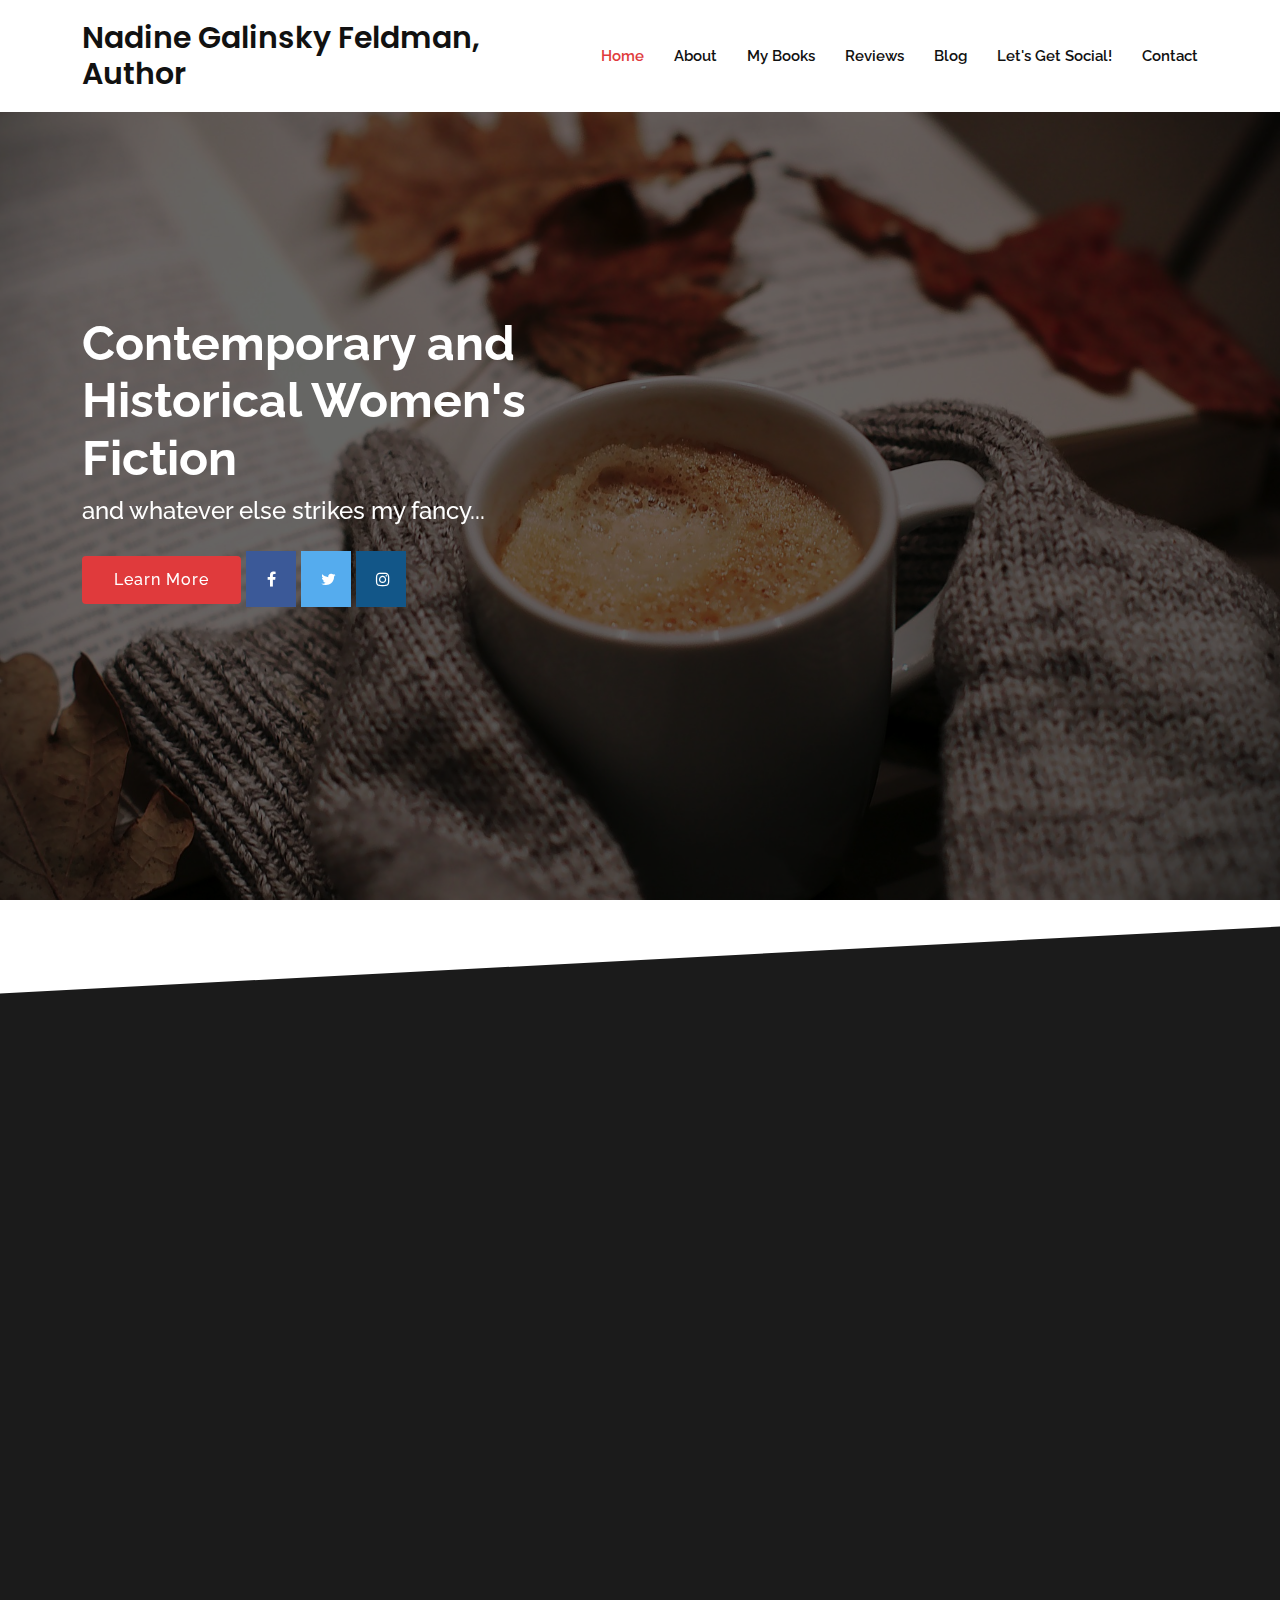
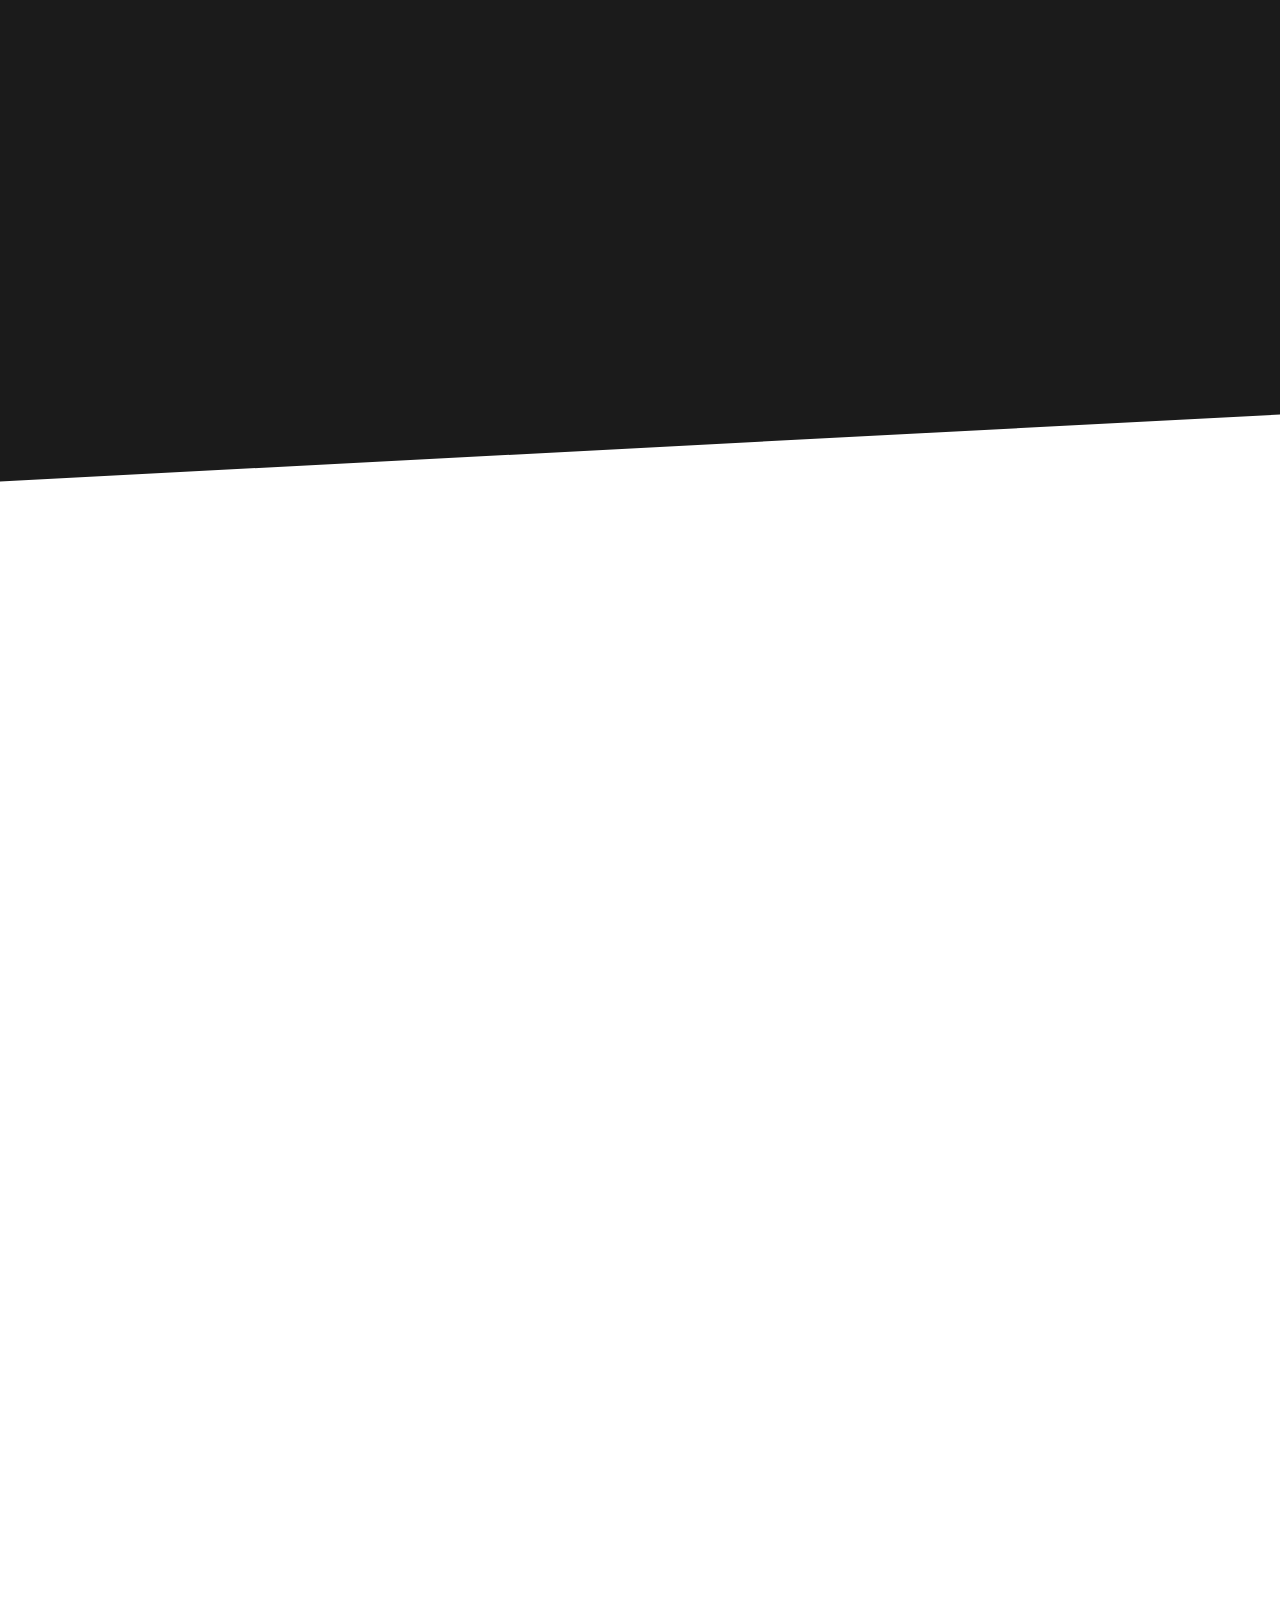
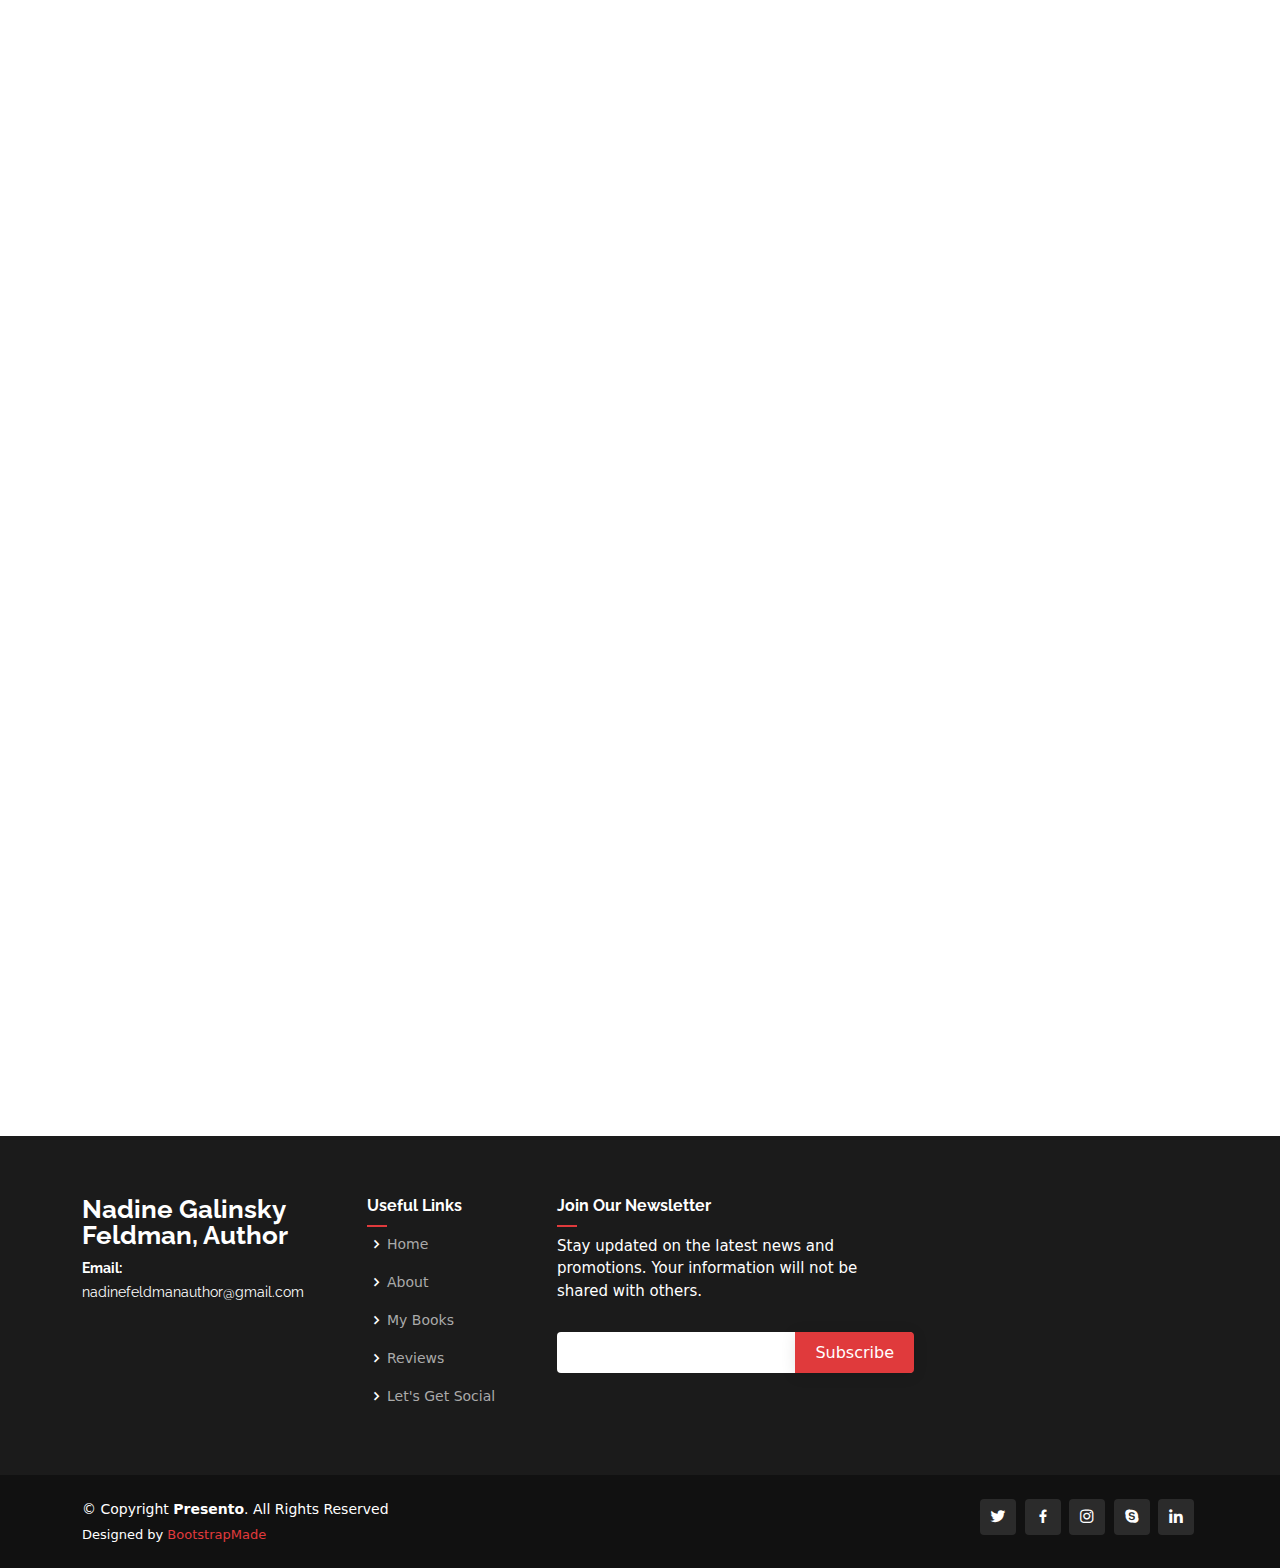
==== commit 8e7fe36e: "Redid About Section" ====
--- a/index.html
+++ b/index.html
@@ -72,7 +72,10 @@
           <h1>Contemporary and Historical Women's Fiction</h1>
           <h2>and whatever else strikes my fancy...</h2>
           <a href="#about" class="btn-get-started scrollto">Learn More</a>
-      <!-- Add font awesome icons -->
+      <!-- Add icon library -->
+<link rel="stylesheet" href="https://cdnjs.cloudflare.com/ajax/libs/font-awesome/4.7.0/css/font-awesome.min.css">
+
+<!-- Add font awesome icons -->
 <a href="https://www.facebook.com/nfeldmanauthor" class="fa fa-facebook"></a>
 <a href="https://twitter.com/author_nadine" class="fa fa-twitter"></a>
 <a href="https://www.instagram.com/nadine.feldman.author/" class="fa fa-instagram"></a>
@@ -92,20 +95,28 @@
     <div class="row no-gutters">
       <div class="content col-xl-5 d-flex align-items-stretch">
         <div class="content">
-          <h3>Voluptatem dignissimos provident quasi</h3>
+          <h3>About Nadine</h3>
+          <!-- Add icon library -->
+<link rel="stylesheet" href="https://cdnjs.cloudflare.com/ajax/libs/font-awesome/4.7.0/css/font-awesome.min.css">
+
+<!-- Add font awesome icons -->
+<a href="https://www.facebook.com/nfeldmanauthor" class="fa fa-facebook"></a>
+<a href="https://twitter.com/author_nadine" class="fa fa-twitter"></a>
+<a href="https://www.instagram.com/nadine.feldman.author/" class="fa fa-instagram"></a>
           <p>
-            Lorem ipsum dolor sit amet, consectetur adipiscing elit, sed do eiusmod tempor incididunt ut labore et dolore magna aliqua. Duis aute irure dolor in reprehenderit
+            Nadine Galinsky Feldman believes the lives and issues women face provide a rich well for stories. She focuses on contemporary and historical women's fiction, but often blends other genres in her novels. Her characters are strong and independent, working hard to make their mark in a man's world. When not writing, Nadine loves gardening, health, knitting and quilting. She lives in the beautiful Hudson Valley of New York State.
           </p>
-          <a href="#" class="about-btn"><span>About us</span> <i class="bx bx-chevron-right"></i></a>
+          
         </div>
       </div>
       <div class="col-xl-7 d-flex align-items-stretch">
         <div class="icon-boxes d-flex flex-column justify-content-center">
           <div class="row">
-            <div class="col-md-6 icon-box" data-aos="fade-up" data-aos-delay="100">
+            
               <i class="bx bx-receipt"></i>
-              <h4>Corporis voluptates sit</h4>
-              <p>Consequuntur sunt aut quasi enim aliquam quae harum pariatur laboris nisi ut aliquip</p>
+              
+              <img src="assets/img/nadine_fishkill-5.jpg" alt="" class="img-fluid">
+              
             </div>
             <div class="col-md-6 icon-box" data-aos="fade-up" data-aos-delay="200">
               <i class="bx bx-cube-alt"></i>
@@ -129,52 +140,6 @@
 
   </div>
 </section><!-- End About Section -->
-
-    <!-- ======= About Section ======= -->
-    <section id="about" class="about section-bg">
-      <div class="container" data-aos="fade-up">
-        
-        <div class="row no-gutters">
-          
-        <div class="tab-pane" id="tab-2">
-          <div class="row">
-            <div class="col-lg-6 order-2 order-lg-1 mt-3 mt-lg-0">  
-            <div class="content">
-              <h3>About Nadine</h3>
-            </div>
-            <div class="col-lg-6 order-1 order-lg-2 text-center" data-aos="fade-up" data-aos-delay="200">
-              <img src="assets/img/nadine_fishkill-5.jpg" alt="" class="img-fluid">
-            </div>
-          </div>
-        </div>
-        <div class="tab-pane" id="tab-2">
-          <div class="row">
-            <div class="col-lg-6 order-2 order-lg-1 mt-3 mt-lg-0">
-              <p>
-                Nadine Galinsky Feldman believes the lives and issues women face provide a rich well for stories. She focuses on contemporary and historical women's fiction, but often blends other genres in her novels. Her characters are strong and independent, working hard to make their mark in a man's world. When not writing, Nadine loves gardening, health, knitting and quilting. She lives in the beautiful Hudson Valley of New York State.
-              </p>
-              
-            <!-- Add icon library -->
-<link rel="stylesheet" href="https://cdnjs.cloudflare.com/ajax/libs/font-awesome/4.7.0/css/font-awesome.min.css">
-
-<!-- Add font awesome icons -->
-<a href="https://www.facebook.com/nfeldmanauthor" class="fa fa-facebook"></a>
-<a href="https://twitter.com/author_nadine" class="fa fa-twitter"></a>
-<a href="https://www.instagram.com/nadine.feldman.author/" class="fa fa-instagram"></a>
-              
-            </div>
-          </div>
-          
-              </div>
-            </div><!-- End .content-->
-          </div>
-        </div>
-
-      </div>
-    </section><!-- End About Section -->
-
-    
-
 
     
 
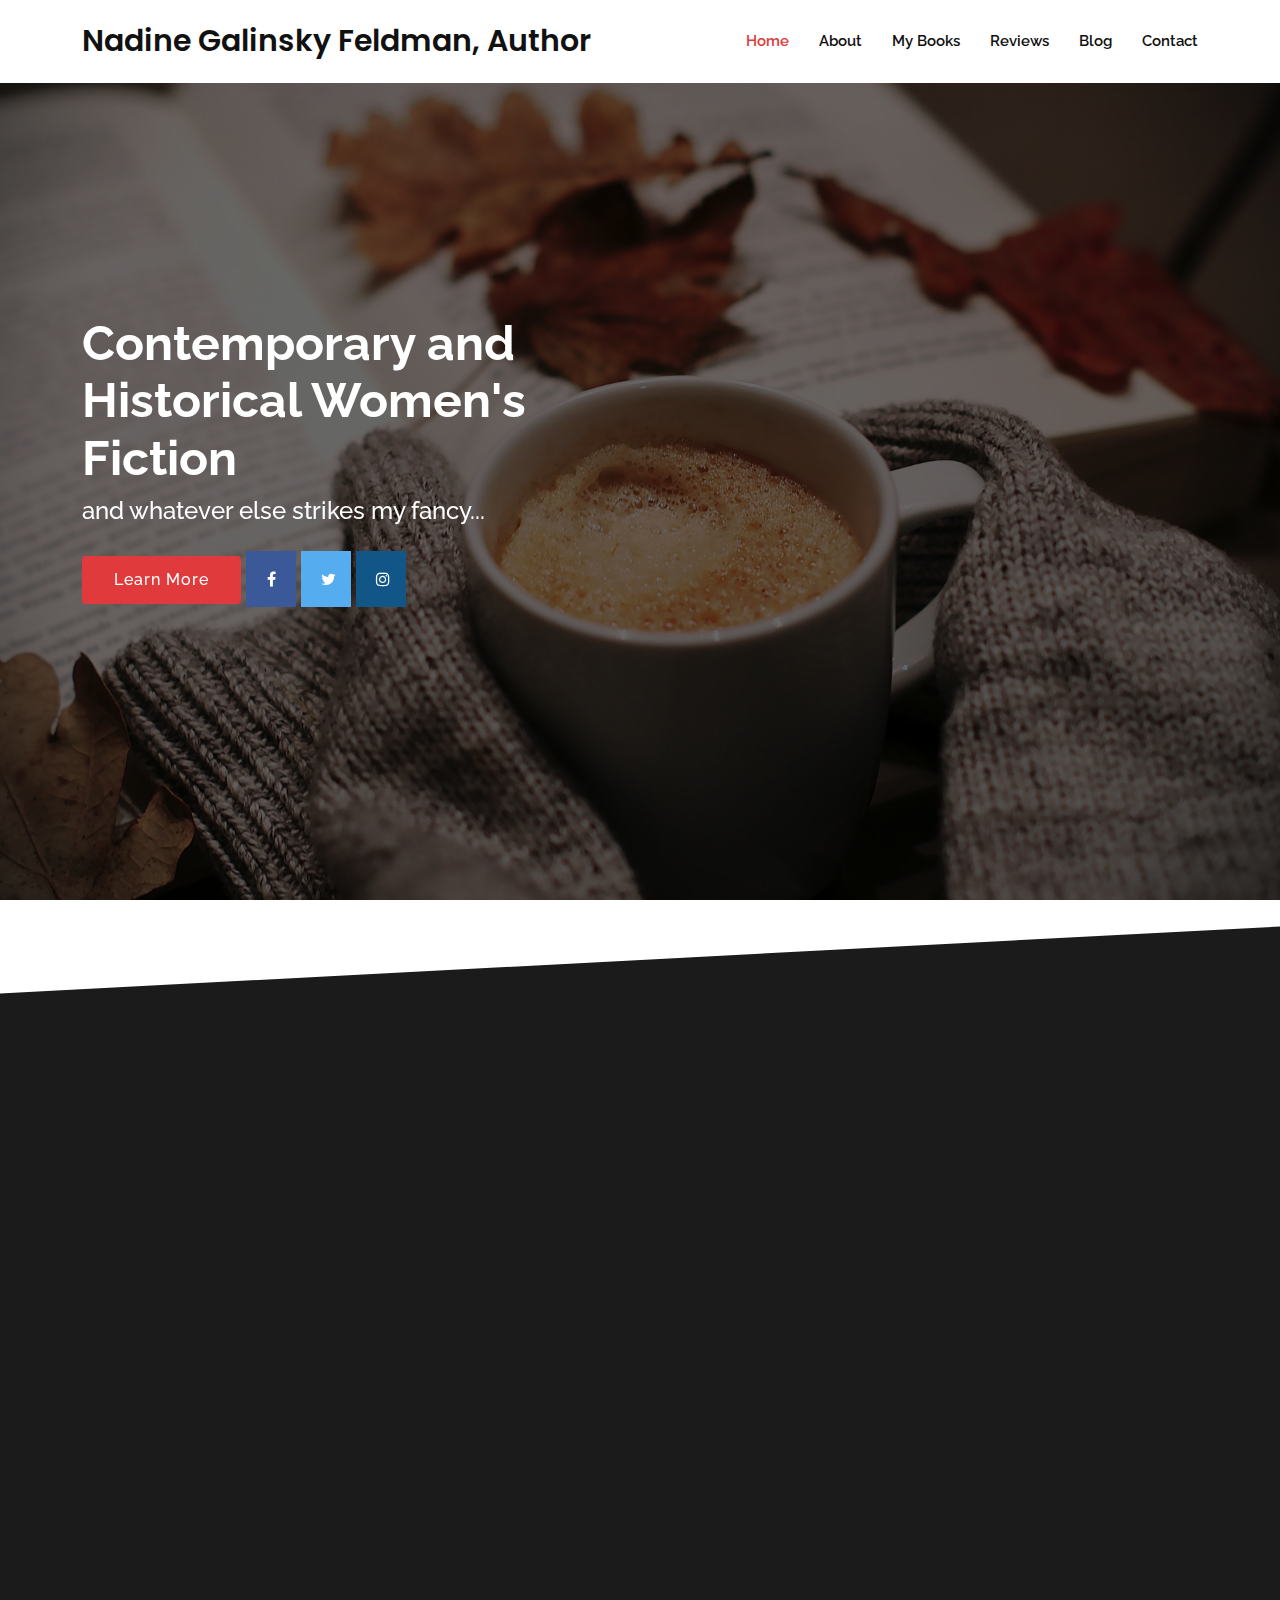
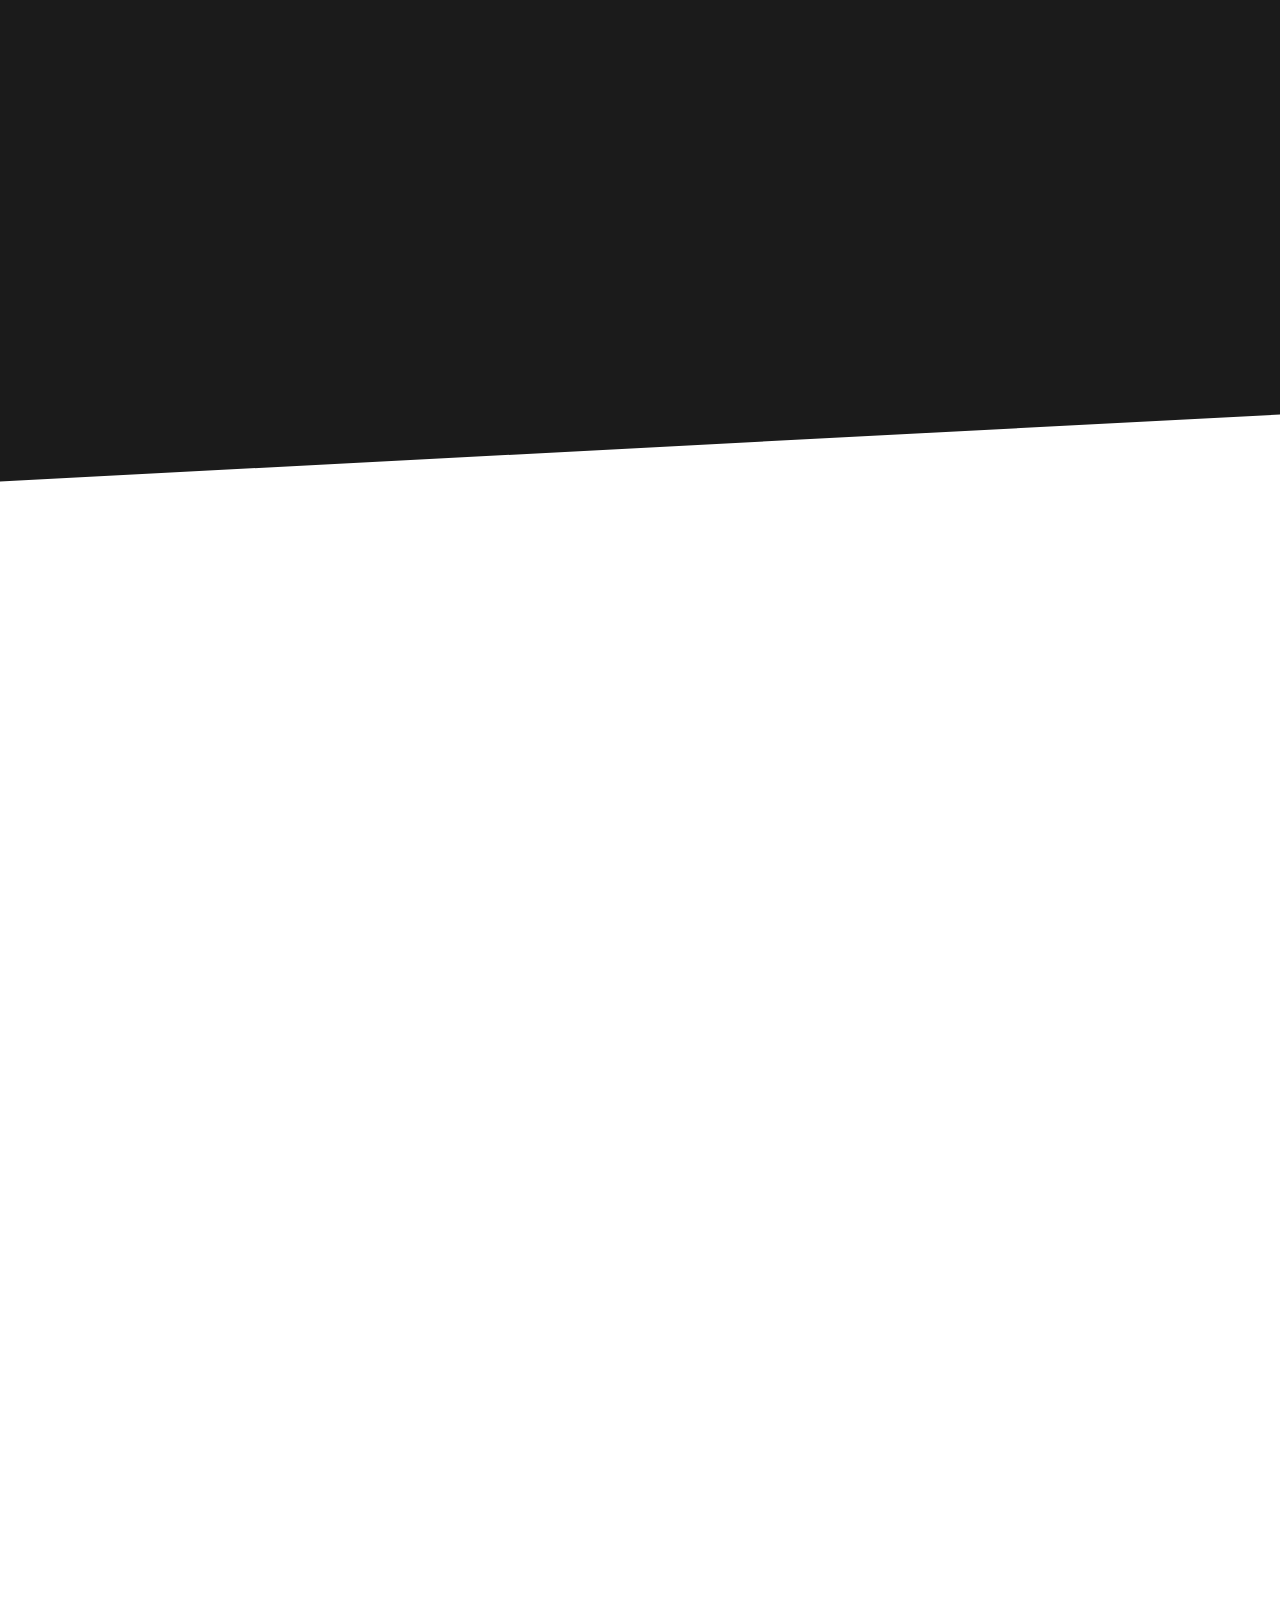
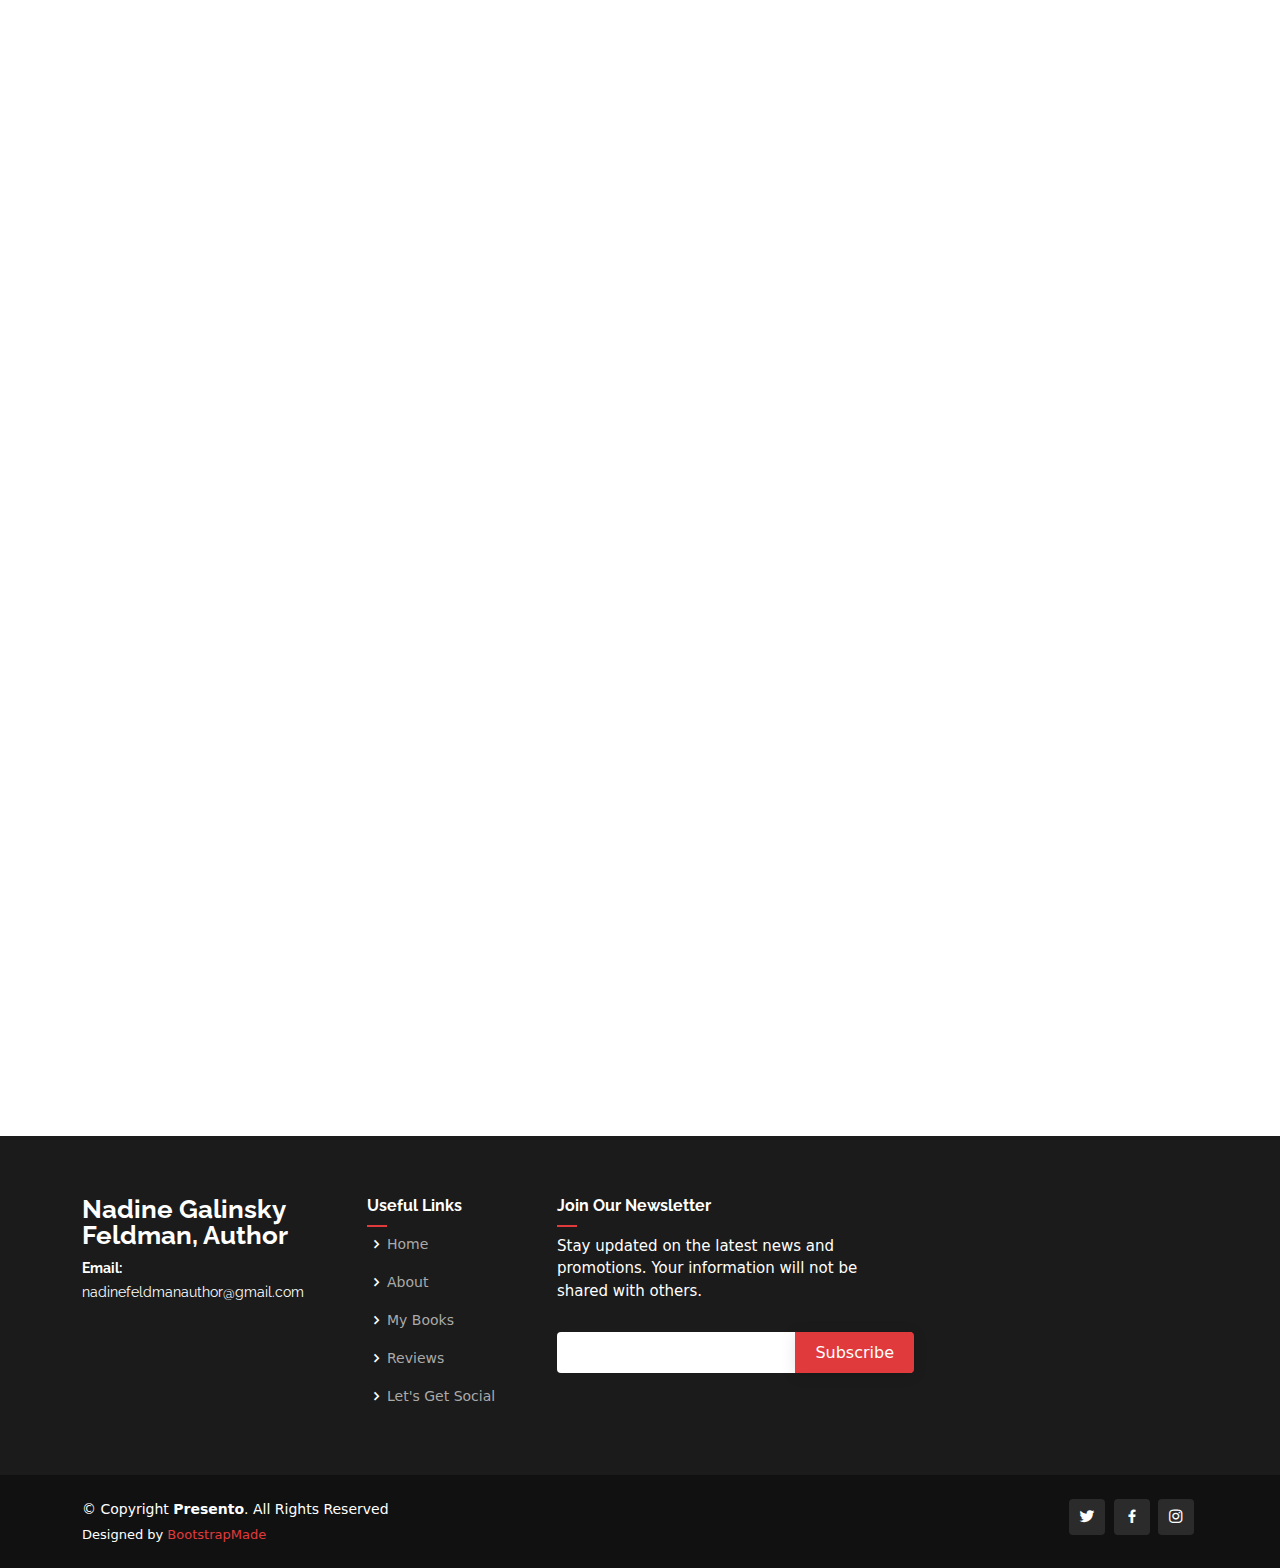
==== commit f4bc2694: "Removed Let's Go Social. Matched blog footer to main page." ====
--- a/index.html
+++ b/index.html
@@ -52,7 +52,6 @@
           <li><a class="nav-link scrollto " href="#portfolio">My Books</a></li>
           <li><a class="nav-link scrollto " href="#testimonials">Reviews</a></li>
           <li><a href="blog.html">Blog</a></li>
-          <li><a class="nav-link scrollto " href="#about">Let's Get Social!</a></li>
           <li><a class="nav-link scrollto" href="#footer">Contact</a></li>
           
         </ul>
@@ -376,11 +375,10 @@
         </div>
       </div>
       <div class="social-links text-center text-md-end pt-3 pt-md-0">
-        <a href="#" class="twitter"><i class="bx bxl-twitter"></i></a>
-        <a href="#" class="facebook"><i class="bx bxl-facebook"></i></a>
-        <a href="#" class="instagram"><i class="bx bxl-instagram"></i></a>
-        <a href="#" class="google-plus"><i class="bx bxl-skype"></i></a>
-        <a href="#" class="linkedin"><i class="bx bxl-linkedin"></i></a>
+        <a href="https://twitter.com/author_nadine" class="twitter"><i class="bx bxl-twitter"></i></a>
+        <a href="https://www.facebook.com/nfeldmanauthor" class="facebook"><i class="bx bxl-facebook"></i></a>
+        <a href="https://www.instagram.com/nadine.feldman.author/" class="instagram"><i class="bx bxl-instagram"></i></a>
+        
       </div>
     </div>
   </footer><!-- End Footer -->
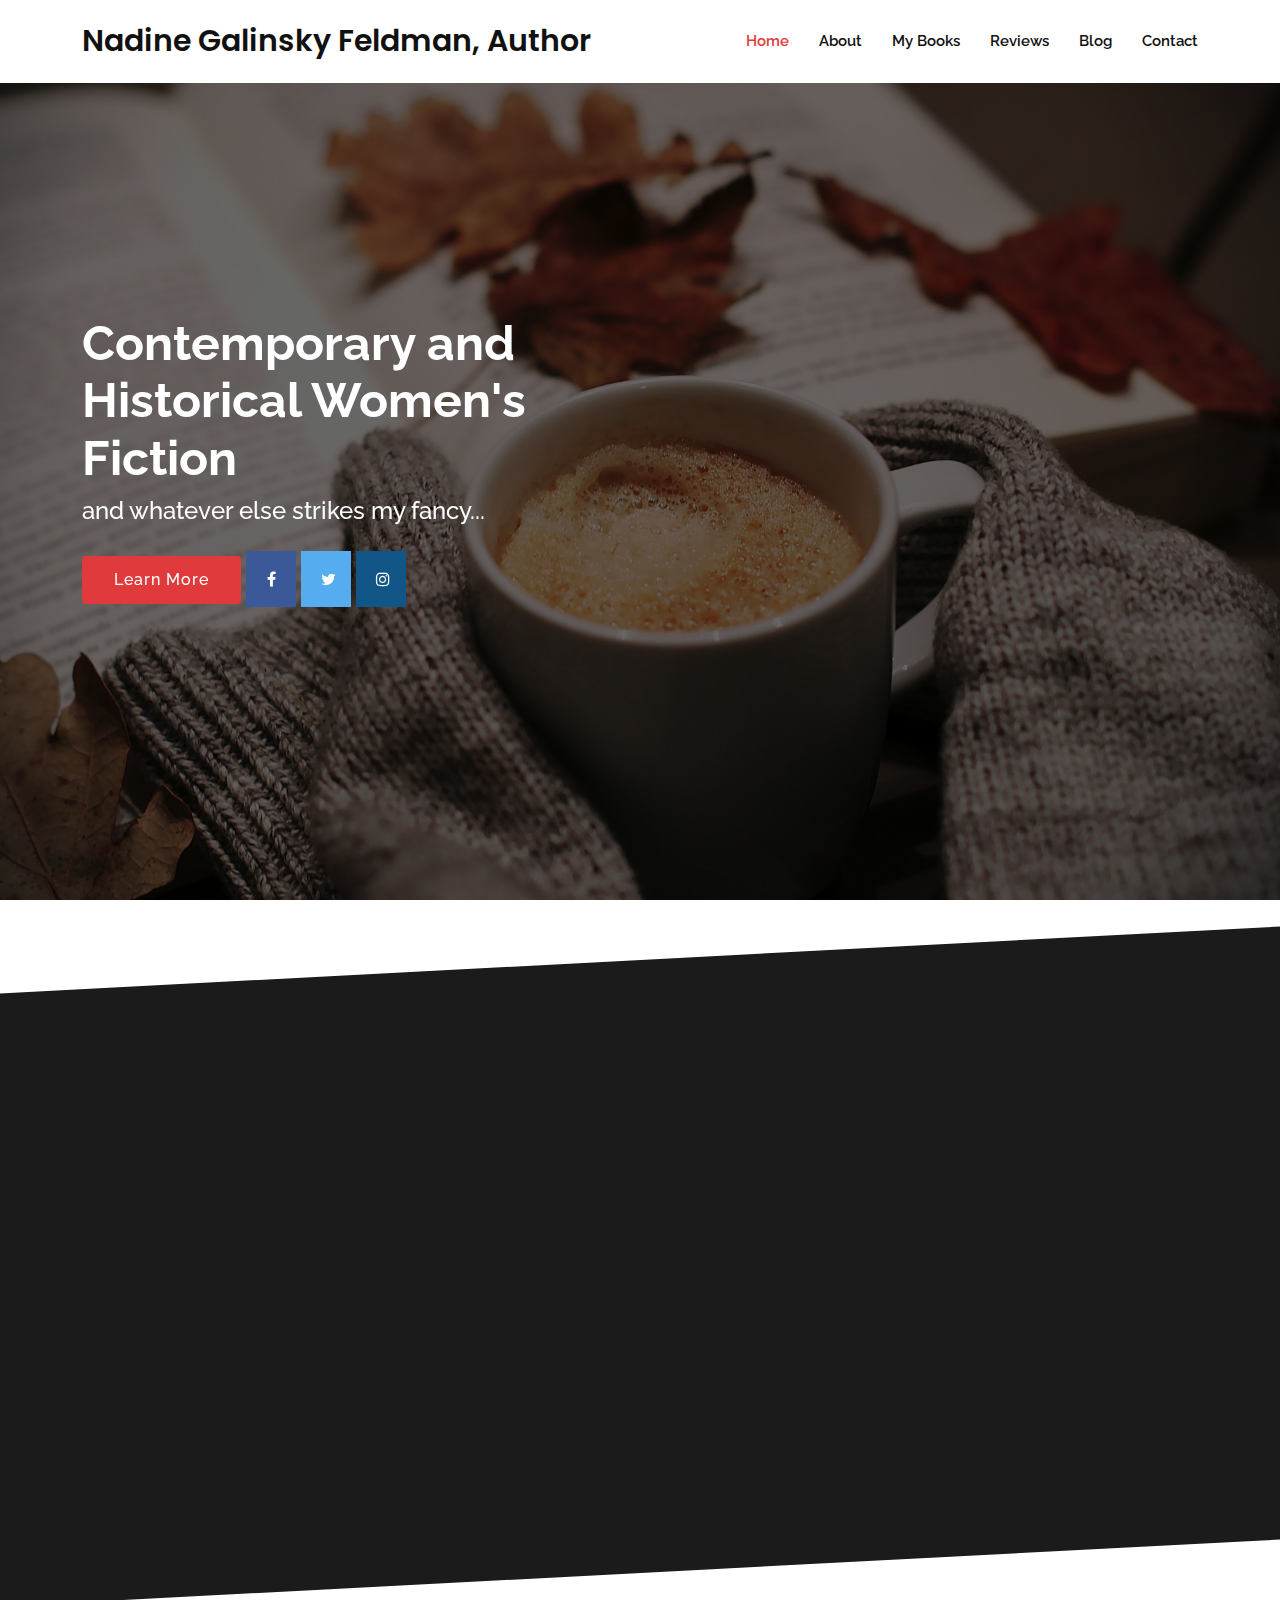
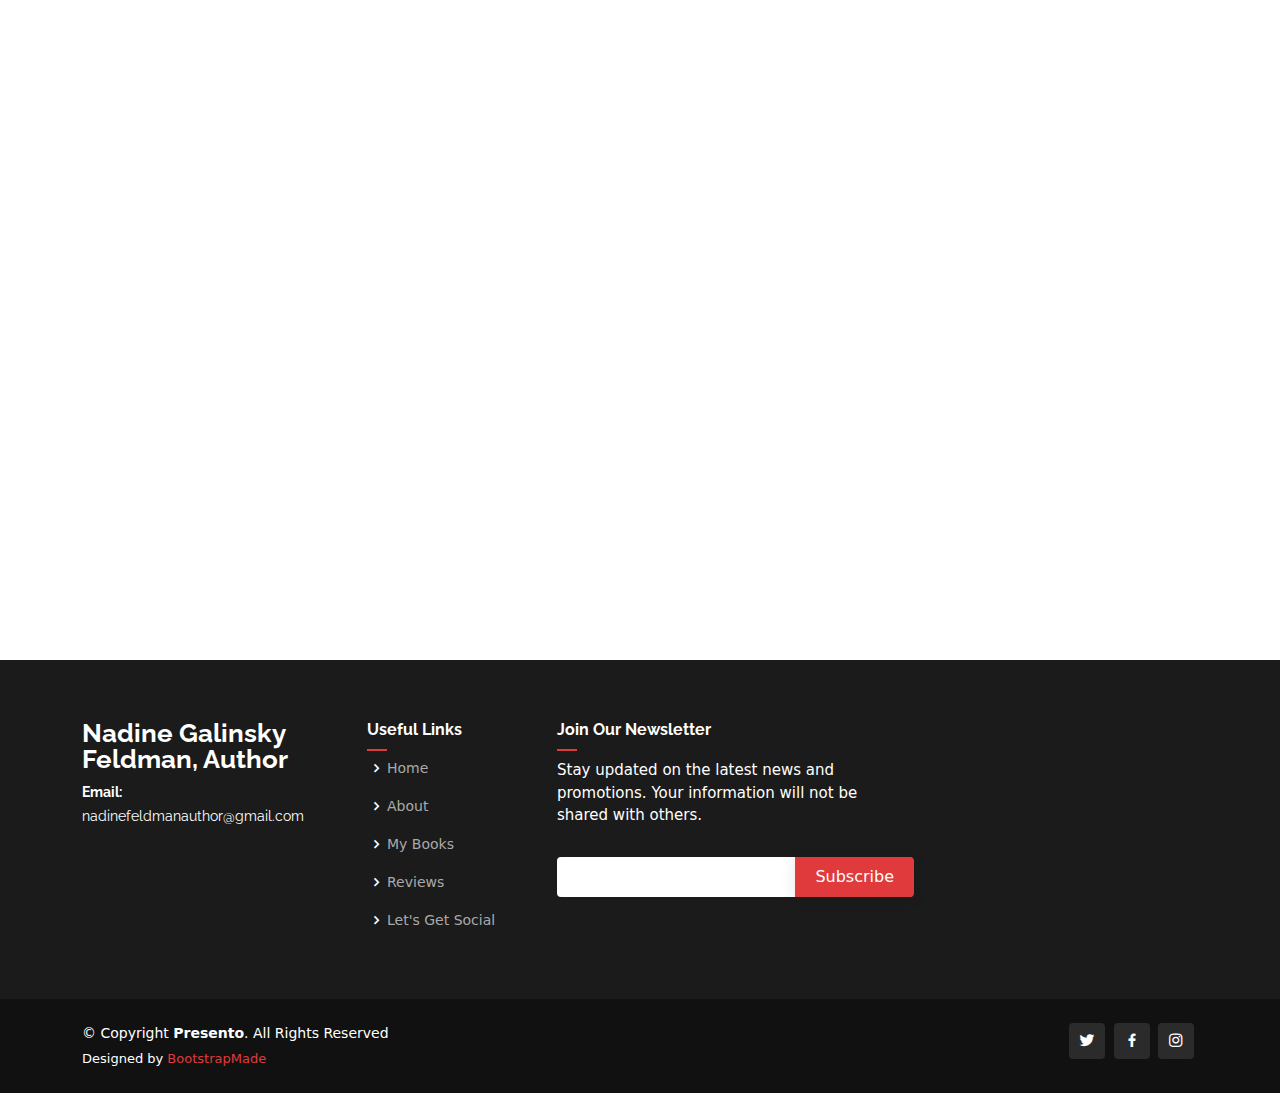
==== commit f2d26fc3: "Removed two boxes from About." ====
--- a/index.html
+++ b/index.html
@@ -117,22 +117,7 @@
               <img src="assets/img/nadine_fishkill-5.jpg" alt="" class="img-fluid">
               
             </div>
-            <div class="col-md-6 icon-box" data-aos="fade-up" data-aos-delay="200">
-              <i class="bx bx-cube-alt"></i>
-              <h4>Ullamco laboris nisi</h4>
-              <p>Excepteur sint occaecat cupidatat non proident, sunt in culpa qui officia deserunt</p>
-            </div>
-            <div class="col-md-6 icon-box" data-aos="fade-up" data-aos-delay="300">
-              <i class="bx bx-images"></i>
-              <h4>Labore consequatur</h4>
-              <p>Aut suscipit aut cum nemo deleniti aut omnis. Doloribus ut maiores omnis facere</p>
-            </div>
-            <div class="col-md-6 icon-box" data-aos="fade-up" data-aos-delay="400">
-              <i class="bx bx-shield"></i>
-              <h4>Beatae veritatis</h4>
-              <p>Expedita veritatis consequuntur nihil tempore laudantium vitae denat pacta</p>
-            </div>
-          </div>
+           
         </div><!-- End .content-->
       </div>
     </div>
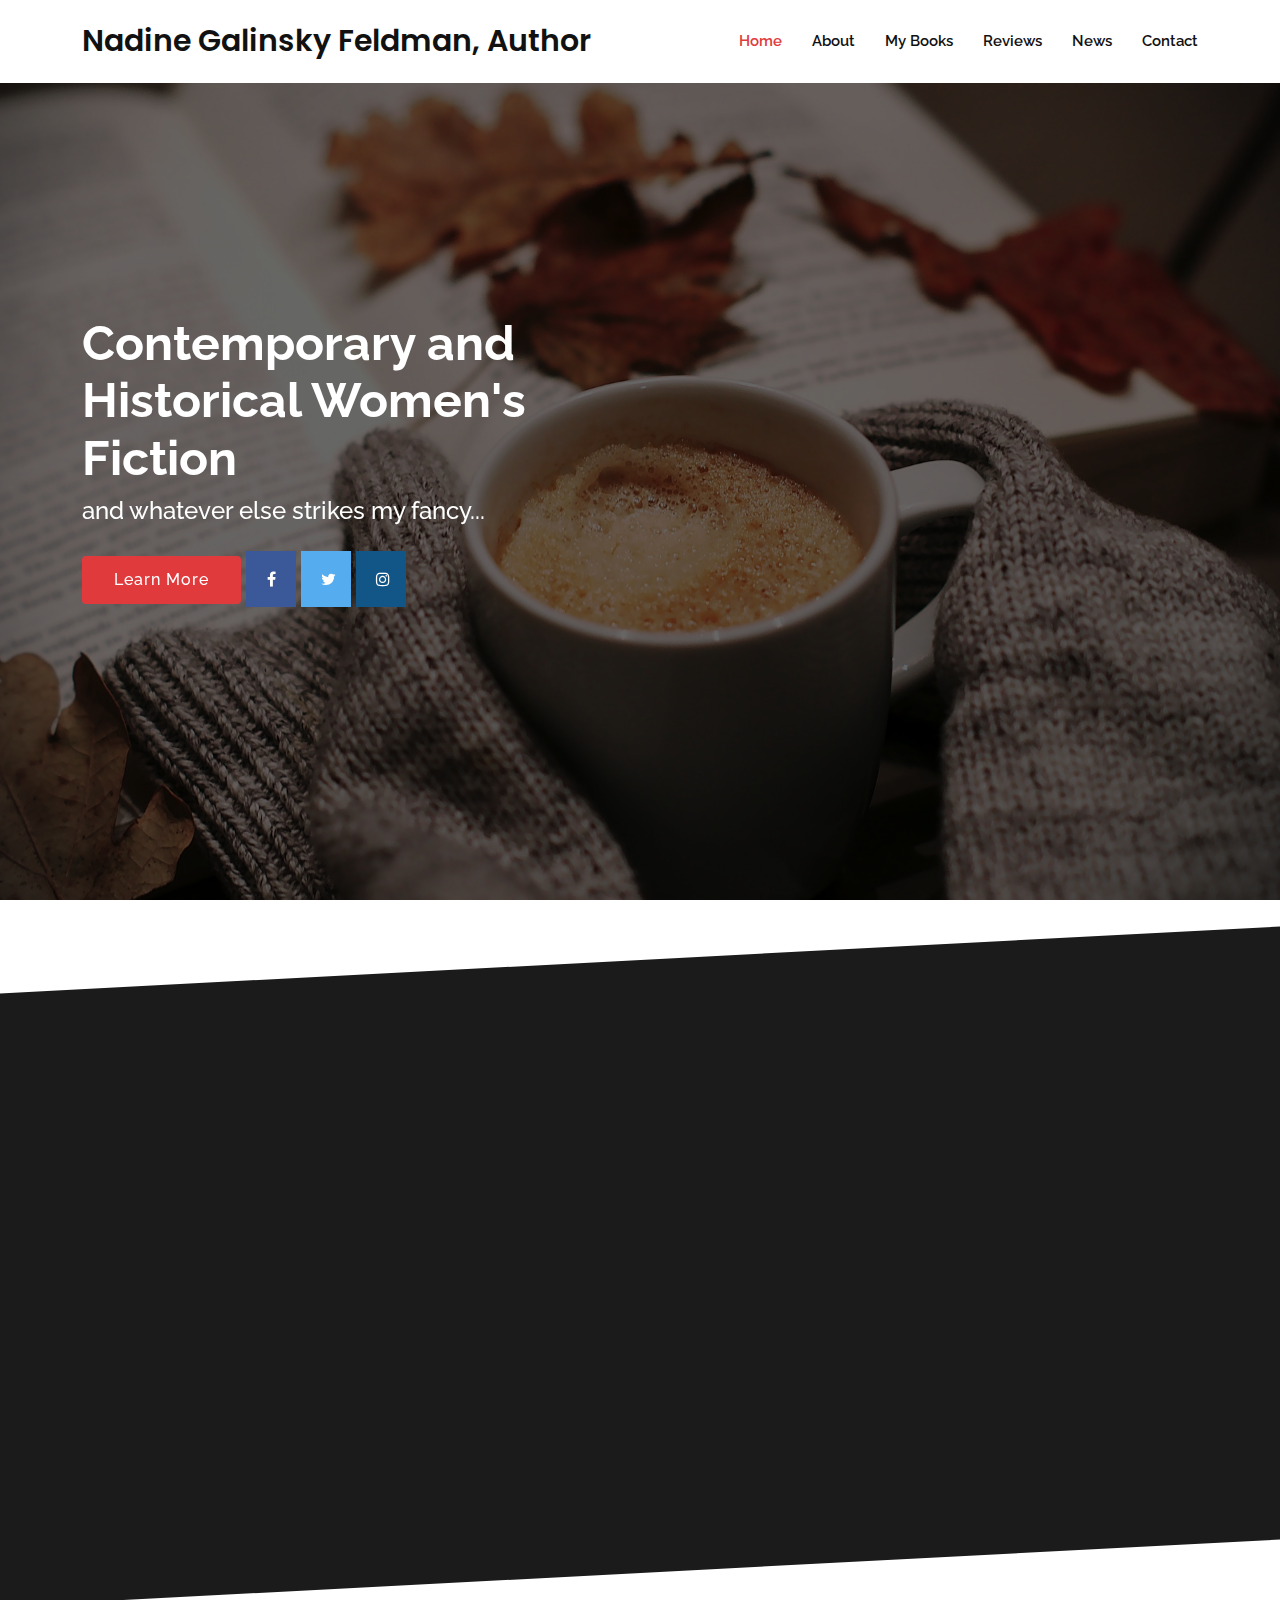
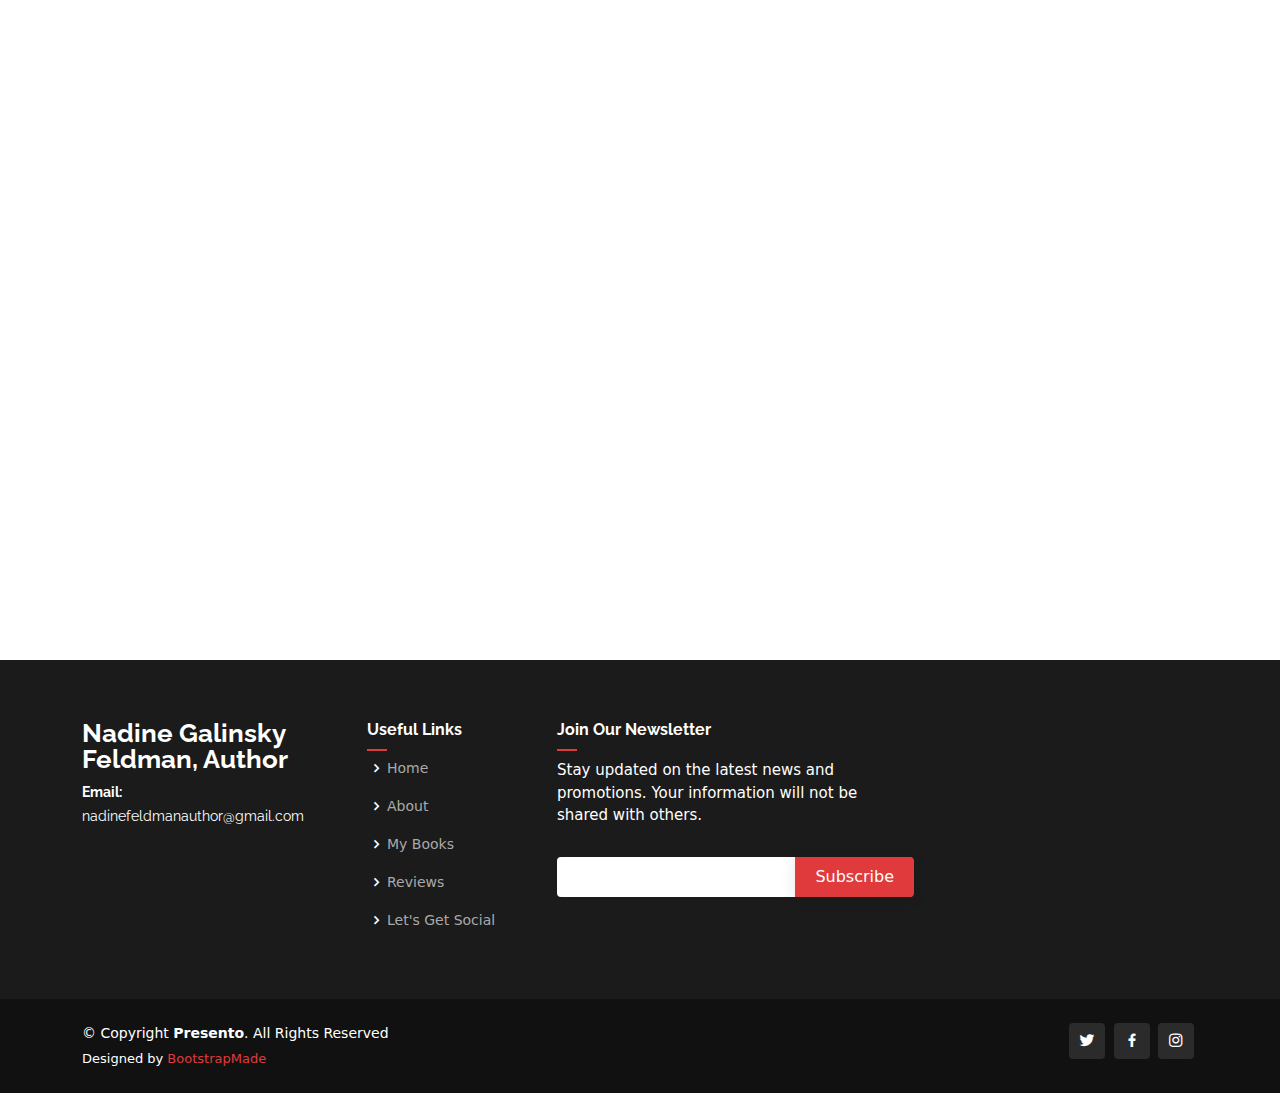
==== commit 6624b747: "Removed SM Share buttons. Changed to News vs. Blog." ====
--- a/index.html
+++ b/index.html
@@ -51,7 +51,7 @@
           <li><a class="nav-link scrollto" href="#about">About</a></li>
           <li><a class="nav-link scrollto " href="#portfolio">My Books</a></li>
           <li><a class="nav-link scrollto " href="#testimonials">Reviews</a></li>
-          <li><a href="blog.html">Blog</a></li>
+          <li><a href="blog.html">News</a></li>
           <li><a class="nav-link scrollto" href="#footer">Contact</a></li>
           
         </ul>
--- a/assets/css/style.css
+++ b/assets/css/style.css
@@ -1697,6 +1697,10 @@
   font-size: 14px;
 }
 
+.social a {
+  padding: 0 .5em;
+}
+
 /*--------------------------------------------------------------
 # Footer
 --------------------------------------------------------------*/
